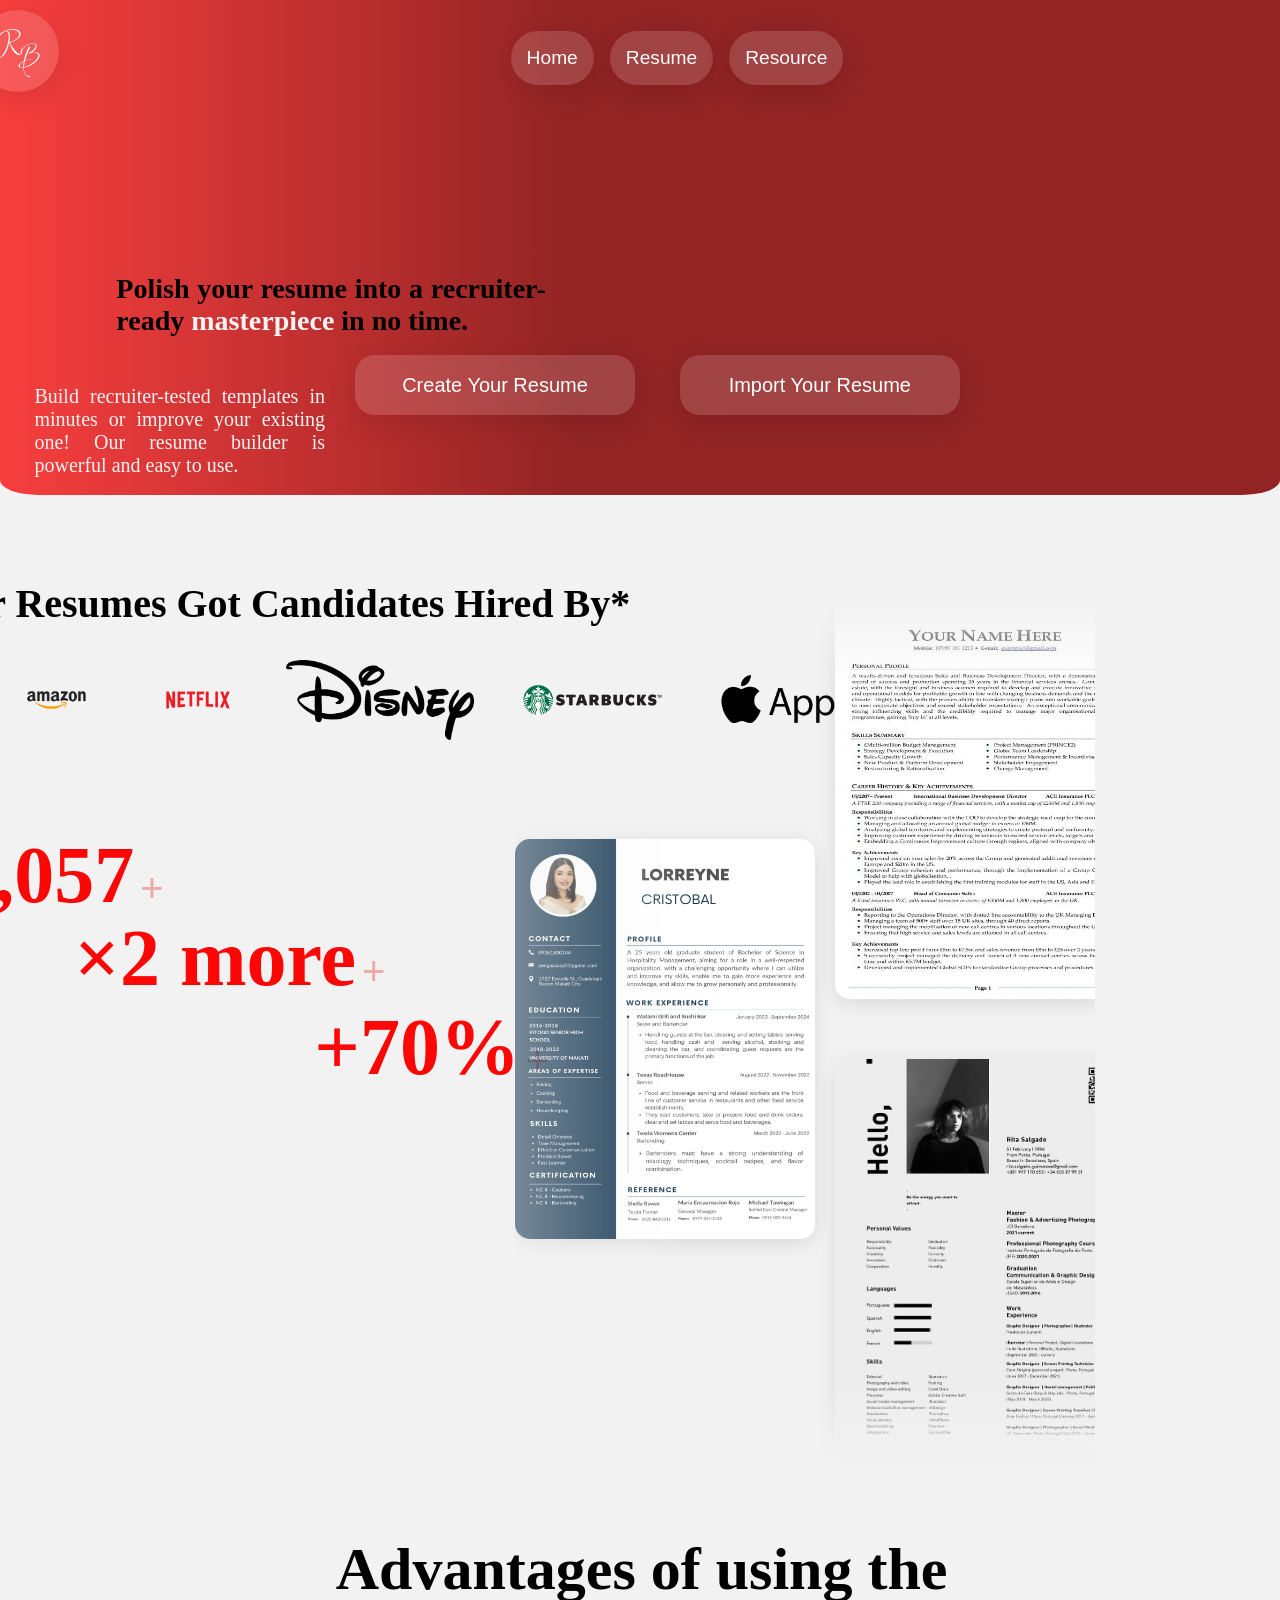
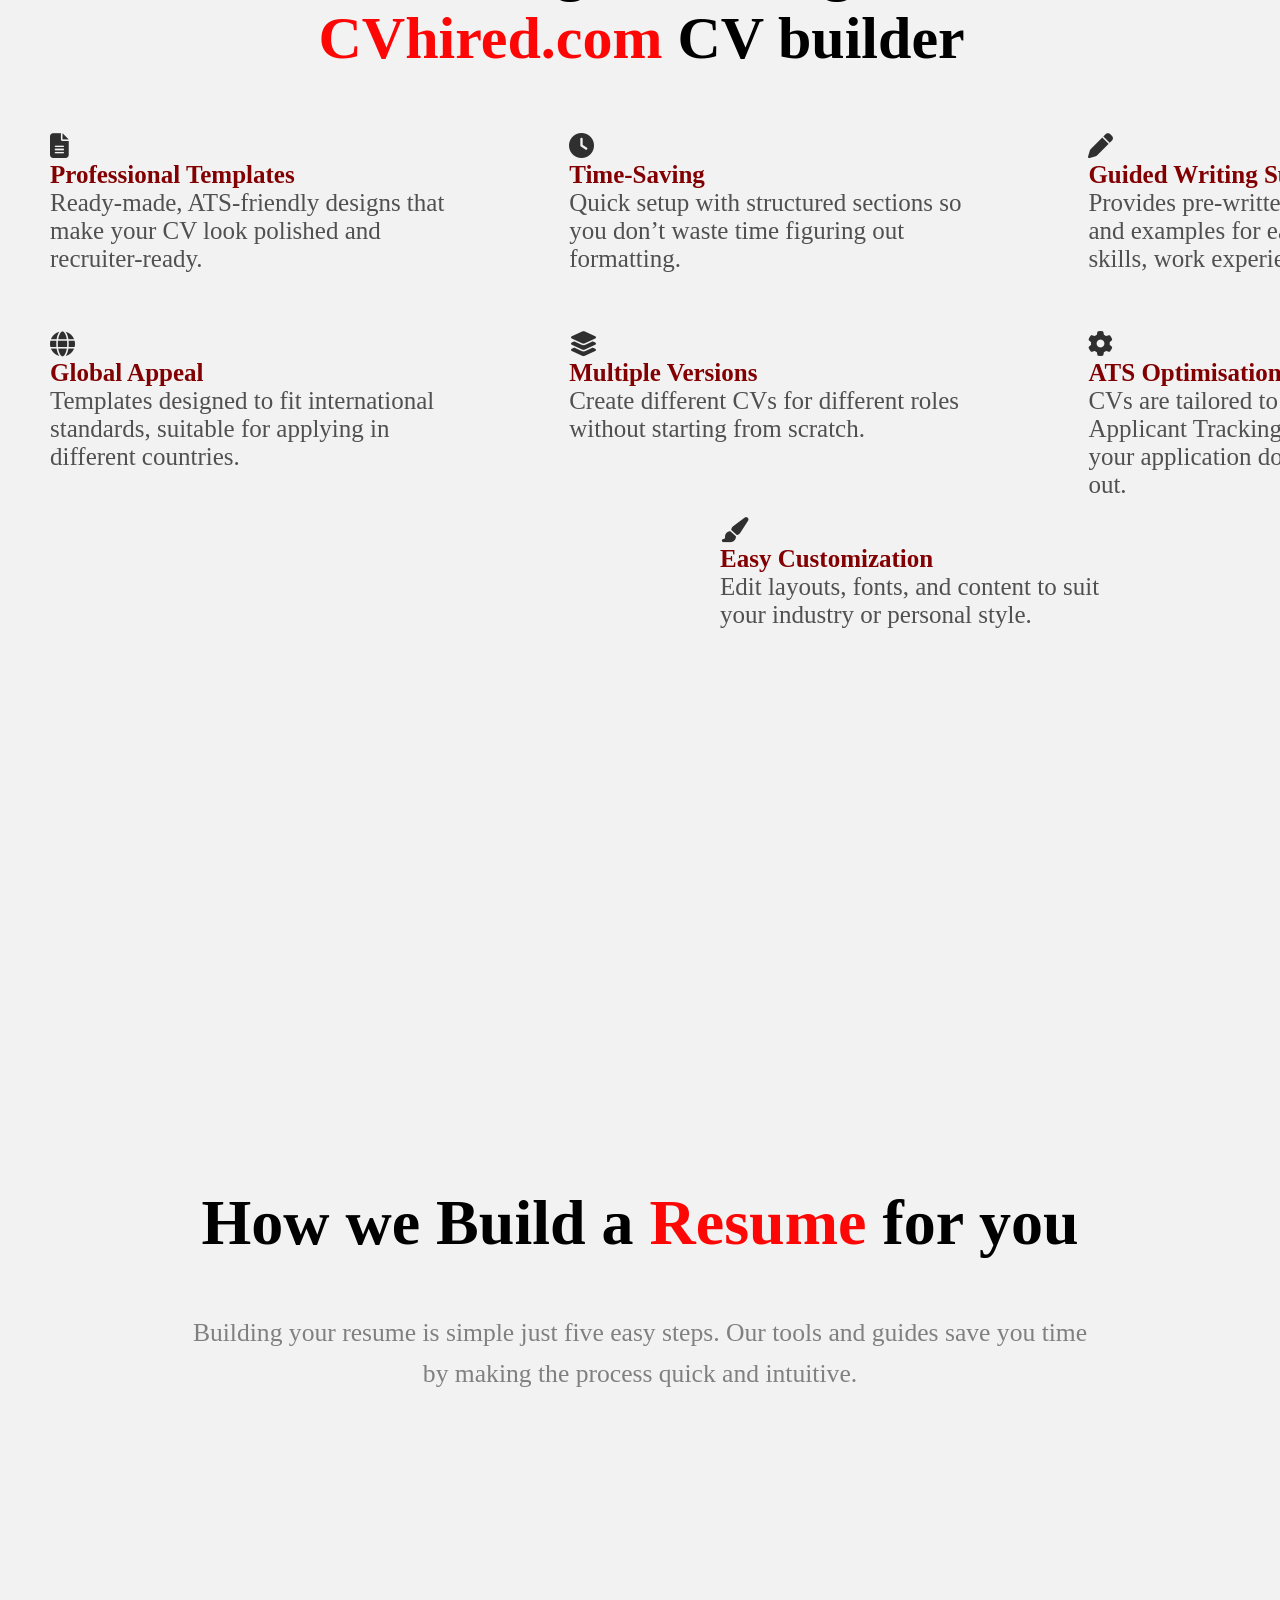
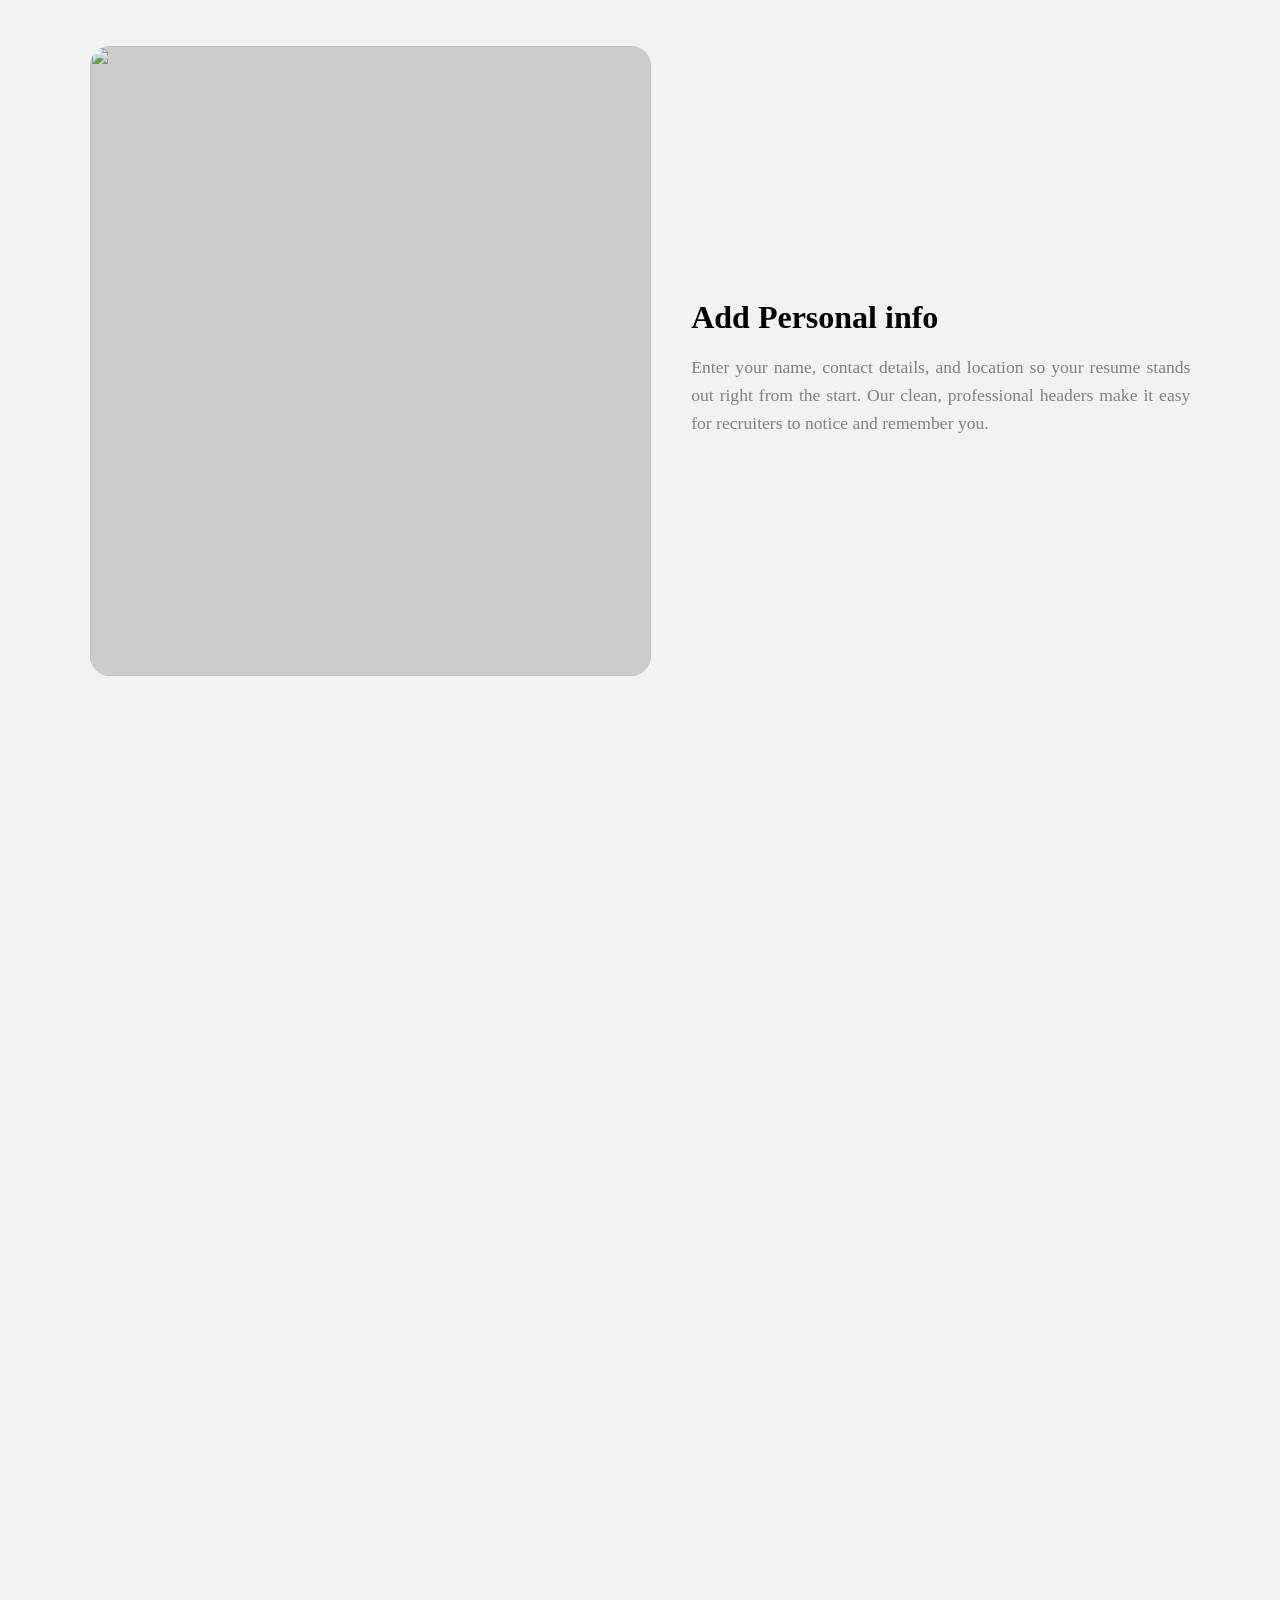
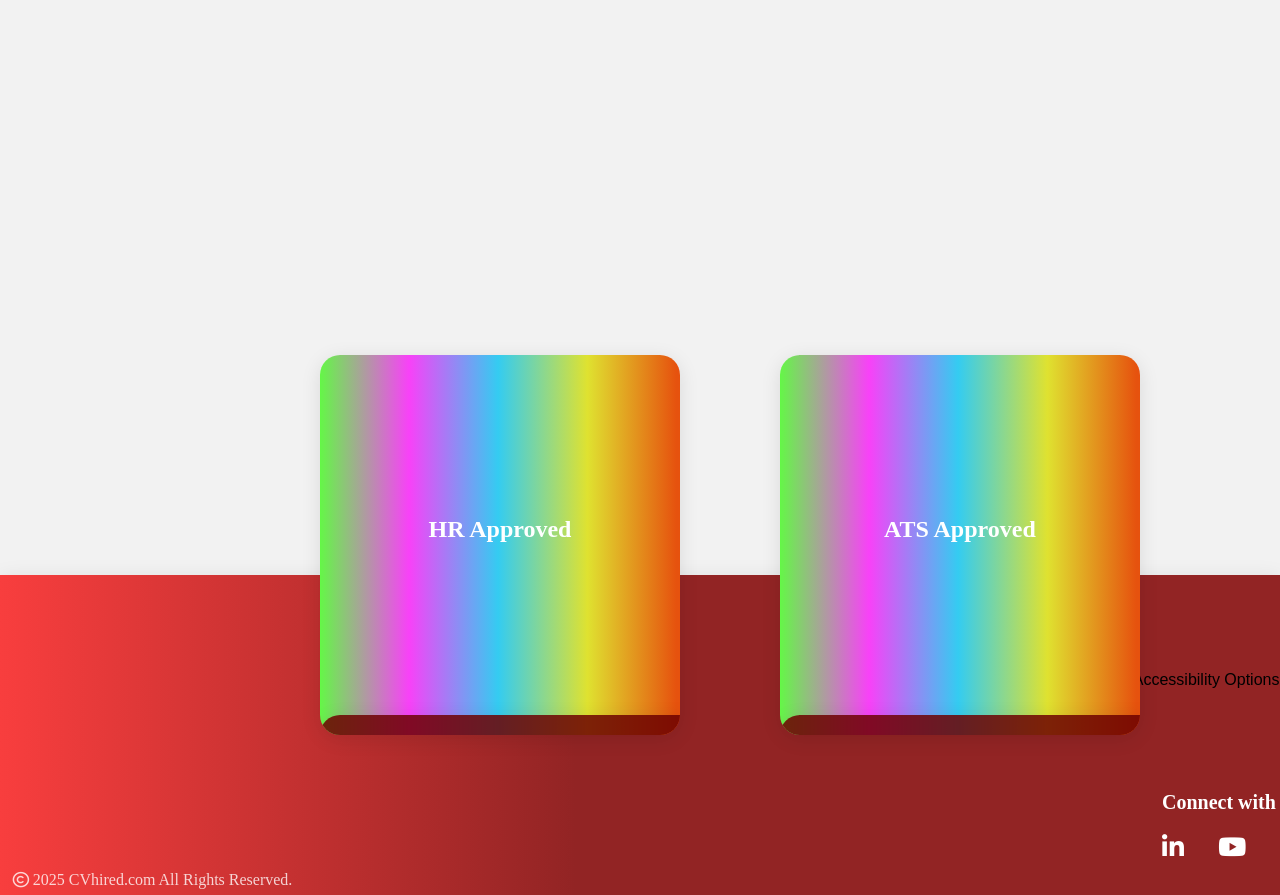
==== index.html @ 9ddb9cd7 "initial commit" ====
<!DOCTYPE html>
<html>
    <head>
        <!-- Character Encoding -->
        <meta charset="UTF-8">

        <!-- Viewport for Mobile Devices -->
        <meta name="viewport" content="width=device-width, initial-scale=1.0">

        <!-- Page Title -->
        <title>CVNest</title>

        <!-- Description for SEO -->
        <meta name="description" content="This is a short description of my awesome website.">

        <!-- Keywords for SEO (less important today but still used sometimes) -->
        <meta name="keywords" content="HTML, CSS, JavaScript, Web Development">

        <!-- Author -->
        <meta name="author" content="Your Name">

        <!-- Robots (control search engine indexing) -->
        <meta name="Resume" content="index, follow">

        <!-- Favicon -->
        <link rel="icon" href="/favicon.ico" type="image/x-icon">

        <!--Font Awesome-->
        <link href="https://cdnjs.cloudflare.com/ajax/libs/font-awesome/6.5.1/css/all.min.css" rel="stylesheet">

        <!-- Local CSS -->
        <link rel="stylesheet" href="Assets/CSS/style.css">

        <!-- AOS Animation Library -->
        <link href="https://unpkg.com/aos@2.3.1/dist/aos.css" rel="stylesheet">
        
        <!-- External CSS -->
        <link rel="preconnect" href="https://fonts.googleapis.com">
        <link rel="preconnect" href="https://fonts.gstatic.com" crossorigin>
        <link href="https://fonts.googleapis.com/css2?family=Inspiration&display=swap" rel="stylesheet">
    </head>
    <body> 
        <main>
            <!--Top Section-->
            <section class="TopSection">
                <!--Header Section-->
                <header  data-aos="fade-down"
                    data-aos-easing="linear"
                    data-aos-duration="500">
                    <!--Logo-->
                    <div class="logo-container">
                        <a href="index.html" class="logo glass">
                            <span>R</span>
                            <span class="Blow">B</span>
                        </a>
                    </div>

                    <!--Hamburger Mobile-->
                    <div class="hamburger">
                        <span></span>
                        <span></span>
                        <span></span>
                    </div>

                    <!--Navbar-->
                    <nav>
                        <ul>
                            <li class="glass"><a href="#">Home</a></li>
                            <li class="glass" id="dropdownMenuTwo">
                                <a href="#">Resume</a>
                            </li>
                            <li class="glass" id="resourceMenu">
                                <a href="#">Resource</a>
                            </li>
                        </ul>
                    </nav>
                </header>

                <!--Nav Bar Resource Dropdown One-->
                <section class="resource-dropdown">
                    <div class="Firstdropdown">
                        <!--Header Nav-->
                        <a href="#" class="Resourceheader">Blogs</a>

                        <!--Ul One-->
                        <ul>
                            <!--Grid One-->
                            <li>
                                <video src="">
                                    <source>
                                </video>

                                <a href="#">
                                    <i class="fa-solid fa-video"></i>
                                     Video
                                    <i class="fa-solid fa-arrow-right arrow"></i>
                                </a>

                                <!--Inner Desc-->
                                <p>
                                    Video guides that teach you how to write 
                                    stronger resumes and secure more job interviews.
                                </p>
                            </li>

                            <!--Grid Two-->
                            <li>
                                <div class="GuruImages">
                                    <!--Image One-->
                                    <div>
                                        <img src="./Assets/Homepage_Images/GuruImages/Andrew LaCivita.png" alt="Andrew LaCivita">
                                    </div>

                                    <!--Image Two-->
                                    <div>
                                        <img src="./Assets/Homepage_Images/GuruImages/Austin Belcak.png" alt="Austin Belcak">
                                    </div>

                                    <!--Image Three-->
                                    <div>   
                                        <img src="./Assets/Homepage_Images/GuruImages/JT O’Donnell.png" alt="JT O’Donnell">
                                    </div>

                                    <!--Image Four-->
                                    <div>
                                        <img src="./Assets/Homepage_Images/GuruImages/Madeline Mann.png" alt="Madeline Mann">
                                    </div>
                                </div>
                                <a href="#">
                                    <i class="fa-solid fa-link"></i>
                                     Links
                                    <i class="fa-solid fa-arrow-right arrow"></i>
                                </a>

                                <!--Inner Desc-->
                                <p>
                                    Expert Mentors to help you nail 
                                    resumes, interviews, and job applications.
                                </p>
                            </li>
                        </ul>
                    </div>

                    <!--Mid Ul-->
                    <div class="resourceLast">

                        <ol>
                            <!--List One-->
                            <li>
                                <a href="#">
                                    Interview Questions
                                    <i class="fa-solid fa-arrow-right arrow"></i>
                                </a>
                            </li>

                            <!--List Two-->
                            <li>
                                <a href="#">
                                    FAQs
                                    <i class="fa-solid fa-arrow-right arrow"></i>
                                </a>
                            </li>

                            <!--List Three-->
                            <li>
                                <a href="#">
                                    Job interviews
                                    <i class="fa-solid fa-arrow-right arrow"></i>
                                </a>
                            </li>

                            <!--List Four-->
                            <li>
                                <a href="#">
                                    Podcasts
                                    <i class="fa-solid fa-arrow-right arrow"></i>
                                </a>
                            </li>

                            <!--List Five-->
                            <li>
                                <a href="#">
                                    Customer Reviews
                                    <i class="fa-solid fa-arrow-right arrow"></i>
                                </a>
                            </li>
                        </ol>
                    </div>
                </section>

                <!--Nav Bar Resume Dropdown One-->
                <section class="dropdown">
                    <div class="Firstdropdown">
                        <!--Header Nav-->
                        <a href="#" class="NavHeader">Resume Examples</a>

                        <!--Ul One-->
                        <ul>
                            <!--Grid One-->
                            <li>
                                <a href="#">
                                    <i class="fa-solid fa-tv"></i> 
                                    Information 
                                        Technology
                                    <i class="fa-solid fa-arrow-right arrow"></i>
                                </a>

                                <!--Inner Desc-->
                                <p>
                                    Cut through the code. 
                                    Our IT resumes turn tech skills into career wins.
                                </p>
                            </li>

                            <!--Grid Two-->
                            <li>
                                <a href="#">
                                    <i class="fa-solid fa-calculator"></i>
                                    Accounting 
                                        & Finance
                                    <i class="fa-solid fa-arrow-right arrow"></i>
                                </a>

                                <!--Inner Desc-->
                                <p>
                                    Balance your future. 
                                    Our finance resumes add up to job success.
                                </p>
                            </li>

                            <!--Grid Three-->
                            <li>
                                <a href="#">
                                    <i class="fa-solid fa-dollar-sign"></i>
                                    Sales
                                    <i class="fa-solid fa-arrow-right arrows"></i>
                                </a>

                                <!--Inner Desc-->
                                <p>
                                    Close the deal. 
                                    Our sales resumes showcase results that sell you.
                                </p>
                            </li>
                            
                            <!--Grid Four-->
                            <li>
                                <a href="#">
                                    <i class="fa-solid fa-people-roof"></i>
                                    Human 
                                        Resource
                                    <i class="fa-solid fa-arrow-right arrow"></i>
                                </a>
                                
                                <!--Inner Desc-->
                                <p>
                                    Lead with people. 
                                    Our HR resumes highlight the skills that build workplaces.
                                </p>
                            </li>
                        </ul>
                    </div>

                    <!--Mid Ul-->
                    <div class="Middledropdown">
                        <h2>Most Popular</h2>
                        <ol class="NavMostPopular">
                            <li>
                                <a href="#">
                                    Production
                                    <i class="fa-solid fa-arrow-right arrow"></i>
                                </a>
                            </li>
                            <li>
                                <a href="#">
                                    Government
                                    <i class="fa-solid fa-arrow-right arrow"></i>
                                </a>
                            </li>
                            <li>
                                <a href="#">
                                    Retail
                                    <i class="fa-solid fa-arrow-right arrow"></i>
                                </a>
                            </li>
                            <li>
                                <a href="#">
                                    Internship
                                    <i class="fa-solid fa-arrow-right arrow"></i>
                                </a>
                            </li>
                            <li>
                                <a href="#">
                                    Education
                                    <i class="fa-solid fa-arrow-right arrow"></i>
                                </a>
                            </li>
                            <li>
                                <a href="#">
                                    All Examples
                                    <i class="fa-solid fa-arrow-right arrow"></i>
                                </a>
                            </li>
                        </ol>
                    </div>

                    <!--Last Ul-->
                    <div class="Lastdropdown">
                        <!--Header Nav-->
                        <a href="#" class="NavHeader">Cover Letter Examples</a>

                        <!--Ul One-->
                        <ul>
                            <!--Grid One-->
                            <li>
                                <a href="#">
                                    <i class="fa-solid fa-laptop-medical"></i>
                                    Creative
                                    <i class="fa-solid fa-arrow-right arrow"></i>
                                </a>

                                <!--Inner Desc-->
                                <p>
                                    Stand out with a design that adds 
                                    personality while staying polished. 
                                    Perfect for showcasing originality 
                                    without losing professionalism.
                                </p>
                            </li>

                            <!--Grid Two-->
                            <li>
                                <a href="#">
                                    <i class="fa-regular fa-building"></i>
                                    Modern
                                    <i class="fa-solid fa-arrow-right arrow"></i>
                                </a>

                                <!--Inner Desc-->
                                <p>
                                    Sleek, stylish, and up-to-date. 
                                    A fresh layout that reflects 
                                    today’s professional standards and trends
                                </p>
                            </li>

                            <!--Grid Three-->
                            <li>
                                <a href="#">
                                    <i class="fa-regular fa-user"></i>
                                    Professional
                                    <i class="fa-solid fa-arrow-right arrows"></i>
                                </a>

                                <!--Inner Desc-->
                                <p>
                                    Classic and refined. 
                                    A structured format that highlights 
                                    your experience and skills with confidence
                                </p>
                            </li>
                            
                            <!--Grid Four-->
                            <li>
                                <a href="#">
                                    <i class="fa-solid fa-list-ul"></i>
                                    Simple
                                    <i class="fa-solid fa-arrow-right arrow"></i>
                                </a>
                                
                                <!--Inner Desc-->
                                <p>
                                    Clean and straightforward. 
                                    A no-frills design that keeps 
                                    the focus on your achievements
                                </p>
                            </li>
                        </ul>
                    </div>
                </section>
            </section>

            <!--Middle Section-->
            <section class="homepageMiddlesection">
                <!--Top Intro-->
                <article class="Intro">
                    <!--Header-->
                    <h1 data-aos="zoom-in-right">
                        Polish your resume into a
                        recruiter-ready <span>masterpiece</span> in no time.
                    </h1>

                    <!--Summary-->
                    <p data-aos="zoom-in-up">
                        Build recruiter-tested templates in minutes 
                        or improve your existing one! 
                        Our resume builder is powerful and easy to use.
                    </p>

                    <!--Create/Import Buttons-->
                    <div class="IntroButtons" data-aos="zoom-in-down">
                        <div>
                            <button class="glass buttons">Create Your Resume</button>
                        </div>
                        <div>
                            <button class="glass buttons">Import Your Resume</button>
                        </div>
                    </div>
                </article>

                <!--Middle-->
                <article class="MiddleIntro">
                    <div class="MiddleLeft"
                        data-aos="zoom-in-down">
                        <!---->
                        <h2>Our resumes got candidates hired by*</h2>

                        <!--Sponsor Images-->
                        <div class="sponsor-marquee">
                            <div class="marquee-track">
                                <img src="./Assets/Homepage_Images/Lists/apple.png" alt="Apple">
                                <img src="./Assets/Homepage_Images/Lists/amazon.png" alt="Amazon">
                                <img src="./Assets/Homepage_Images/Lists/netflix.png" alt="Netflix">
                                <img src="./Assets/Homepage_Images/Lists/disney.png" alt="Disney">
                                <img src="./Assets/Homepage_Images/Lists/starbucks.png" alt="Starbucks">
                                <!-- repeat logos for seamless loop -->
                                <img src="./Assets/Homepage_Images/Lists/apple.png" alt="Apple">
                                <img src="./Assets/Homepage_Images/Lists/amazon.png" alt="Amazon">
                                <img src="./Assets/Homepage_Images/Lists/netflix.png" alt="Netflix">
                                <img src="./Assets/Homepage_Images/Lists/disney.png" alt="Disney">
                                <img src="./Assets/Homepage_Images/Lists/starbucks.png" alt="Starbucks">
                            </div>
                        </div>
                                                
                        <!--Hype-->
                        <article class="Hype">
                            <div class="Hypebox">
                                <h3>1,057<button class="toggledwn"> +</button></h3>
                                <div>
                                    <p class="drop">
                                        created today
                                    </p>
                                </div>
                            </div>

                            <div class="Hypebox"> 
                                 <h3>×2 more<button class="toggledwn"> +</button></h3>
                                 <div>
                                    <p class="drop">
                                        interview invitations
                                    </p>
                                 </div>
                                 
                            </div>

                            <div class="Hypebox">
                                <h3>+70%<button class="toggledwn">+</button></h3>
                                <div>
                                    <p class="drop">
                                        More resume views
                                    </p>
                                </div>
                                
                            </div>
                        </article>
                    </div>

                    <!--Images-->
                    <div class="MiddleRight">
                        <article data-aos="zoom-in-down">
                            <!--Image One-->
                            <div class="floatUpDown">
                                <img src="./Assets/Homepage_Images/SlideshowCVS/CVone.png" alt="">
                            </div>
                            <!--Image Two-->
                            <div class="floatUpDown">
                                <img src="./Assets/Homepage_Images/SlideshowCVS/CVtwo.png" alt="">
                            </div>
                            <!--Image Three-->
                            <div class="floatUpDown">
                                <img src="./Assets/Homepage_Images/SlideshowCVS/CVthree.png" alt="">
                            </div>
                        </article>
                    </div>
                </article>
            </section>

            <!--Bottom Section-->
            <section class="homepagebottom">
                <div class="autoDisplay bottomHeader-container">
                    <!--Header-->
                    <h2 class="bottomHeader">
                        Advantages of using the<span> CVhired.com </span>
                        CV builder
                    </h2>
                    <!--Summary List-->
                    <ul class="bottomLists">
                        <li>
                            <i class="fa-solid fa-file-lines"></i> <br>
                            Professional Templates <br>
                            <span>
                                Ready-made, ATS-friendly designs that make your 
                                CV look polished and recruiter-ready.
                            </span>
                        </li>

                        <li>
                            <i class="fa-solid fa-clock"></i> <br>
                            Time-Saving <br>
                            <span>
                                Quick setup with structured sections so 
                                you don’t waste time figuring out formatting.
                            </span>
                        </li>

                        <li>
                            <i class="fa-solid fa-pen"></i> <br>
                            Guided Writing Support <br>
                            <span>
                                Provides pre-written suggestions, tips, 
                                and examples for each section 
                                (e.g., skills, work experience).
                            </span>
                        </li>

                        <li>
                            <i class="fa-solid fa-globe"></i> <br>
                            Global Appeal <br>
                            <span>
                                Templates designed to fit international standards, 
                                suitable for applying in different countries.
                            </span>
                        </li>

                        <li>
                            <i class="fa-solid fa-layer-group"></i> <br>
                            Multiple Versions <br>
                            <span>
                                Create different CVs for different 
                                roles without starting from scratch.
                            </span>
                        </li>

                        <li>
                            <i class="fa-solid fa-gear"></i> <br>
                            ATS Optimisation <br>
                            <span>
                                CVs are tailored to pass through 
                                Applicant Tracking Systems, ensuring 
                                your application doesn’t get filtered out.
                            </span>
                        </li>

                        <li>
                            <i class="fa-solid fa-paintbrush"></i> <br>
                            Easy Customization <br>
                            <span>
                                Edit layouts, fonts, and content 
                                to suit your industry or personal style.
                            </span>
                        </li>
                    </ul>
                </div>

                <!--Template section-->
                <section class="templateCollection">
                    <div class="innerTemplate">
                        <!--Template 1-->
                        <div>
                            <img src="" alt="">

                            <div>
                                <a href="#"></a>
                            </div>
                            
                        </div>

                        <!--Template 2-->
                        <div>
                            <img src="" alt="">

                            <div>
                                <a href="#"></a>
                            </div>
                        </div>

                        <!--Template 3-->
                        <div>
                            <img src="" alt="">

                            <div>
                                <a href="#"></a>
                            </div>
                        </div>

                        <!--Template 4-->
                        <div>
                            <img src="" alt="">

                            <div>
                                <a href="#"></a>
                            </div>
                        </div>

                        <!--Template 5-->
                        <div>
                            <img src="" alt="">

                            <div>
                                <a href="#"></a>
                            </div>
                        </div>

                        <!--Template 6-->
                        <div>
                            <img src="" alt="">

                            <div>
                                <a href="#"></a>
                            </div>
                        </div>

                        <!--Template 7-->
                        <div>
                            <img src="" alt="">

                            <div>
                                <a href="#"></a>
                            </div>
                        </div>

                        <!--Template 8-->
                        <div>
                            <img src="" alt="">

                            <div>
                                <a href="#"></a>
                            </div>
                        </div>

                        <!--Template 9-->
                        <div>
                            <img src="" alt="">

                            <div>
                                <a href="#"></a>
                            </div>
                        </div>

                        <!--Template 10-->
                        <div>
                            <img src="" alt="">

                            <div>
                                <a href="#"></a>
                            </div>
                        </div>

                        <!--Template 11-->
                        <div>
                            <img src="" alt="">

                            <div>
                                <a href="#"></a>
                            </div>
                        </div>
                    </div>
                </section>
                
                <!--Fixed Scroll Info-->
                <article class="scrollContainer">
                    <div class="scrollHeaderBox">
                        <!--Header-->
                        <h2 class="scrollHeader">How we Build a<span> Resume </span>for you</h2>

                        <!--Summary-->
                        <p>
                            Building your resume is simple
                            just five easy steps. Our tools and 
                            guides save you time by making the process 
                            quick and intuitive.
                        </p>
                    </div>
                   

                    <div class="scrolls">
                        <!--Scroll One-->
                        <div class="cardScroll">
                            <div class="cardImg">
                                <img src="" alt="">
                            </div>

                            <div class="cardText">
                                <h3>Add Personal info</h3>

                                <p>
                                    Enter your name, contact details, and location 
                                    so your resume stands out right from the start. 
                                    Our clean, professional headers make it easy for 
                                    recruiters to notice and remember you.
                                </p>
                            </div>
                        </div>

                        <!--Scroll Two-->
                        <div class="cardScroll">
                            <div class="cardImg">
                                <img src="" alt="">
                            </div>

                            <div class="cardText">
                                <h3>Fill In the Sections</h3>

                                <p>
                                    Complete each part of your resume with your work experience, 
                                    education, and skills. Our structured layout makes it simple to 
                                    organize your achievements so employers can quickly see your strengths.
                                </p>
                            </div>
                        </div>

                        <!--Scroll Three-->
                        <div class="cardScroll">
                            <div class="cardImg">
                                <img src="" alt="">
                            </div>

                            <div class="cardText">
                                <h3>Customize the Layout</h3>

                                <p>
                                    Choose from a variety of professional templates and design options. 
                                    Adjust fonts, colors, and sections to match your personal style while 
                                    keeping your resume polished and recruiter-friendly.
                                </p>
                            </div>
                        </div>

                        <!--Scroll Four-->
                        <div class="cardScroll">
                            <div class="cardImg">
                                <img src="" alt="">
                            </div>

                            <div class="cardText">
                                <h3>Download in multiple file format</h3>

                                <p>
                                    Export your resume instantly as PDF, DOCX, or TXT. 
                                    Whether you’re applying online or printing a copy, 
                                    we make sure your resume is ready in the format 
                                    you need.
                                </p>
                            </div>
                        </div>
                    </div>
                </article>
            </section>

            <!--Accessibiltiy Sections-->
            <section id="accessibilitySection" class="hidden">
                <article>
                    <div class="accessibility-container">
                        <h3>Accessibility Options</h3>
                        

                        <div class="access-option">
                            <label for="fontSizeRange">Font Size</label>
                            <input type="range" id="fontSizeRange" min="14" max="24" value="16">
                        </div>

                        <div class="access-option">
                            <label>High Contrast Mode</label>
                            <button id="contrastToggle">Toggle Contrast</button>
                        </div>

                        <div class="access-option">
                            <label>Dyslexic-Friendly Font</label>
                            <button id="dyslexicFontToggle">Enable Font</button>
                        </div>

                        <div class="access-option">
                            <label>Highlight Links</label>
                            <button id="highlightLinksToggle">Highlight</button>
                        </div>

                        <div class="access-option">
                            <label>Reset Accessibility</label>
                            <button id="resetAccessibility">Reset All</button>
                        </div>
                    </div>
                </article>
            </section>

            <!--Footer Section-->
            <footer>
                <section class="footerContent">
                    <!--Copyright-->
                    <div class="copyright">
                        <p>
                            <i class="fa-regular fa-copyright"></i> 
                            2025 CVhired.com All Rights Reserved.
                        </p>
                    </div>

                    <!--Footer Boxes-->
                    <div class="divBoxes">
                        <div>
                            <h2>HR Approved</h2> 
                            <div class="info">
                                <p>
                                    Our resume is HR approved because it follows 
                                    industry standards for layout, 
                                    formatting, and content that align 
                                    with what hiring managers 
                                    and recruiters look for. It ensures 
                                    resumes are clear, 
                                    professional, and ATS-friendly, 
                                    highlighting key skills 
                                    and experience to 
                                    improve interview chances.
                                </p>
                            </div>
                        </div>

                        <div>
                            <h2>ATS Approved</h2>
                            <div class="info">
                                <p>
                                    How our resume are ATS approved is 
                                    because it uses clean 
                                    formatting, structured sections, 
                                    and keyword optimization 
                                    that make resumes easily readable 
                                    by Applicant Tracking Systems. 
                                    It avoids design elements that 
                                    can cause parsing errors, 
                                    ensuring your application gets 
                                    accurately scanned and ranked 
                                    by hiring software.
                                </p>
                            </div>
                        </div>
                    </div>

                    <!--Accessibility Function-->
                    <div class="Accessibility">
                        <button class="accessibilityBtn" onclick="AccessFunctions()">
                            <i class="fa-solid fa-universal-access"></i>
                            Accessibility Options
                        </button>
                    </div>

                    <!--Social Links-->
                    <div class="socialLinks">
                        <h2>Connect with us</h2>
                        <div>
                            <a href="#"><i class="fa-brands fa-linkedin-in"></i></a>
                            <a href="#"><i class="fa-brands fa-youtube"></i></a>
                            <a href="#"><i class="fa-brands fa-facebook-f"></i></a>
                            <a href="#"><i class="fa-brands fa-instagram"></i></a>
                        </div>
                    </div>
                </section>
            </footer>
        </main>
        <script src="Assets/JS/main.js"></script>
        <script src="https://unpkg.com/aos@next/dist/aos.js"></script>
        <script>
            AOS.init();
        </script>
    </body>
</html>
---- Assets/CSS/style.css ----
body {
    padding: 0;
    margin: 0;
    background-color: #f2f2f2;
}

.floatUpDown {
    animation: floatUpDown 6s ease-in-out infinite;
}

/* Keyframes for smooth up-down motion */
@keyframes floatUpDown {
    0% { transform: translateY(0); }
    50% { transform: translateY(-20px); } /* move up */
    100% { transform: translateY(0); }   /* back down */
}

/*blur Animation*/
.autoBlur {
    animation: autoBlurAnimationn linear both;
    animation-timeline: view();
}

@keyframes autoBlurAnimationn {
    0% {
        filter: blur(40px);
    }

    40%,60% {
        filter: blur(0px);
        transform: translateY(0px);
        opacity: 1;
    }

    100% {
        filter: blur(40px);
        transform: translateY(-200px);
        opacity: 0;
    }
}

/*AUTO DISLAY ANIMATION*/
.autoDisplay {
    animation: autoDisplay  both;
    animation-timeline: view(70% 5%);
}
@keyframes autoDisplay {
    from{
        opacity: 0;
        transform: translateY(-200px) scale(0.3);
    }
    to {
        opacity: 1;
        transform: translateY(0px) scale(1);
    }
}
 
/* ==========
    Start of Home Page
    ========== */

/* ========== 
    Top Section
    ========== */

.TopSection {
    width: 100%;
    height: 60vh;
    overflow: hidden;
    background: linear-gradient(to right, #F83E3E,  #922424 45%);
    border-bottom-left-radius: 3%;
    border-bottom-right-radius: 3%;
}
.TopSection header {
    width: 100%;
    display: flex;
    justify-content: center;
}

/* Logo */
.logo-container {
    position: relative;
    right: 35%;
}

.logo {
    position: relative;
    top: 10px;
    height: 50px;
    width: 50px;
    display: flex;
    justify-content: center;
    text-decoration: none;
    overflow: hidden;
    transition: 0.4s;
    border-radius: 60px;
}

/*Glass Funcion*/
.glass {
    background: rgba(255, 255, 255, 0.15); /* transparent white */
    backdrop-filter: blur(10px); /* blur behind */
    -webkit-backdrop-filter: blur(10px); /* Safari support */
    border: 1px solid rgba(255, 255, 255, 0);
    box-shadow: 0 8px 30px rgba(0, 0, 0, 0.1);
    padding: 15px;
    color: white;
}

.glass span {
    font-family: 'Inspiration';
    font-size: 1.8rem;
    font-weight: 100;
    position: relative;
    color: white;
    transition: color 0.3s ease-in;
}

.Blow{
    top: 15px;
    right: 2px;
}

/* The background fill */
.logo::before,
.buttons::before {
    content: "";
    position: absolute;
    top: 0;
    left: -100%;
    width: 100%;
    height: 100%;
    background: rgba(255, 255, 255, 0.25); /* light glass fill */
    backdrop-filter: blur(5px);
    border-radius: 12px;
    z-index: -1;
    transition: left 0.3s ease;
}

.logo:hover::before,
.buttons:hover::before {
    left: 0;
}

/* Optional: text turns dark when background fills */
.logo:hover  span{
    color: #000;
}

/* Hamburger Mobile */
.hamburger {
    width: 35px;
    height: 25px;
    display: flex;
    flex-direction: column;
    justify-content: space-between;
    display: none;
}

.hamburger span {
    display: block;
    height: 4px;
    background-color: #ffffff; /* Color of the lines */
    border-radius: 2px;
}

/* Navbar */
nav ul {
    list-style: none;
    display: flex;
    gap: 1.5rem;
}

nav ul li {
    display: inline-block;
    position: relative;
    left: -40px;
    top: 15px;
    overflow: hidden;
    cursor: pointer;
    border-radius: 30px;
}

nav ul li a {
    text-decoration: none;
    color: white;
    font-family: 'Poppins', sans-serif;
    font-weight: 500;
    font-size: 1.2rem;
    padding: 5px 0;
    transition: 0.2s;
}


/* The background fill */
nav ul li::before {
    content: "";
    position: absolute;
    top: 0;
    left: -108%;
    width: 103%;
    height: 100%;
    background: rgba(255, 255, 255, 0.25); /* light glass fill */
    backdrop-filter: blur(5px);
    border-radius: 12px;
    z-index: -1;
    transition: left 0.2s ease;
}

/* On hover, slide in the fill */
nav ul li:hover::before {
    left: 0;
}

/* Optional: text turns dark when background fills */
nav ul li:hover a {
    color: #000;
}


/* Resource Dropdown Styles */
.resource-dropdown {
    height: 300px;
    width: 85%;
    position: relative;
    top: 5%;
    left: 8%;
    border-radius: 50px;
    background-color: white;
    box-shadow: 0 18px 40px rgba(0,0,0,0.12);
    display: flex;
    z-index: 1000;
    transform: translateY(-10px) scaleY(0.98);
    opacity: 0;
    pointer-events: none;
    transform-origin: top center;
    transition: transform 220ms cubic-bezier(.22,.98,.35,1),
                opacity 180ms ease-in-out;
}

.resource-dropdown.open {
    transform: translateY(0) scaleY(1);
    opacity: 1;
    pointer-events: auto;
}

.resourceLast {
    display: grid;
    width: 500px;
}

.resourceLast ol {
    list-style: none;
    position: relative;
    top: 8%;
    left: 16%;
}

.resourceLast ol li {
    padding: 8px 0px 8px 0px;
    overflow: hidden;
    width: 300px;
}

.resourceLast ol li a {
    text-decoration: none;
    color: #000;
    font-size: 30px;
    transition: color 0.3s ease-in-out;
}

.GuruImages {
    display: grid;
    grid-template-columns: repeat(2, 0fr);
    gap: 10px;
    padding: 0 0 8px 0;
}

.GuruImages div {
    height: 68px;
    width: 80px;
    border-radius: 10px;
    overflow: hidden;
    box-shadow: 0 4px 20px rgba(0, 0, 0, 0.1);
}

.GuruImages div img {
    height: 100%;
    width: 100%;
    object-fit: cover;
}


/* We control open/close via the `.open` class added by JS */
/* smoother open state: move less distance, fade in, and enable pointer events only when open */
.dropdown {
    height: 300px;
    width: 85%;
    position: relative;
    top: -49.2%;
    left: 8%;
    border-radius: 50px;
    background-color: white;
    box-shadow: 0 18px 40px rgba(0,0,0,0.12);
    display: flex;
    z-index: 1000; /* above nav to avoid capturing pointer events */
    transform: translateY(-10px) scaleY(0.98);
    opacity: 0;
    pointer-events: none;
    transform-origin: top center;
    transition: transform 220ms cubic-bezier(.22,.98,.35,1),
                opacity 180ms ease-in-out;
}

.dropdown.open {
    transform: translateY(0) scaleY(1);
    opacity: 1;
    pointer-events: auto;
}

/*Resume Dropdow Nav*/
/* ...existing code... */

.dropdown .NavHeader,
.resource-dropdown .Resourceheader {
    font-family: 'Poppins', sans-serif;
    font-weight: 100;
    font-size: 2rem;
    color: #ffffff;
    position: relative;
    top: 6%;
    left: 7%;
    -webkit-text-stroke: 1px red;
    text-decoration: none;
    transition: color 0.3s ease;
}

.dropdown .NavHeader:after,
.resource-dropdown .Resourceheader:after {
    content: "";
    position: absolute;
    left: 50%;
    bottom: 0; /* adjust distance under text */
    transform: translateX(-50%);
    width: 0;
    height: 2px;
    background: red;
    transition: width 0.3s ease;
}

.dropdown .NavHeader:hover:after,
.resource-dropdown .Resourceheader:hover:after {
    width: 100%; /* underline width on hover */
}

.dropdown .NavHeader:hover,
.resource-dropdown .Resourceheader:hover {
    color: red; /* text color on hover */
}

.Firstdropdown ul,
.Lastdropdown ul {
    display: grid;
    grid-template-columns: repeat(2, 1fr);
    gap: 30px;
    width: 600px;
    position: relative;
    top: 5%;
    left: 5%;
    list-style: none;
}

.Firstdropdown ul li,
.Lastdropdown ul li {
    list-style: none;
    overflow: hidden;
}

.Firstdropdown ul li a,
.Lastdropdown ul li a {
    font-family: 'Poppins', sans-serif;
    font-weight: 100;
    font-size: 20px;
    color: black;
    text-decoration: none;
    align-items: center;
    justify-content: space-between;
    transition: color 0.3s ease-in-out;
    position: relative;
    overflow: hidden;
}

.Firstdropdown ul li a:hover,
.Lastdropdown ul li a:hover {
    color: #c22c2c;
}

.Firstdropdown ul li a .arrow,
.Lastdropdown ul li a .arrow {
  transform: translateX(1500%);   /* hidden to the right */
  transition: transform 0.2s ease-in-out;
  position: relative;
}

.Firstdropdown ul li a:hover .arrow,
.Lastdropdown ul li a:hover .arrow {
  transform: translateX(0);      /* slides in on hover */
  color: #c22c2c;
}

.Firstdropdown ul li a .arrows,
.Lastdropdown ul li a .arrows {
  transform: translateX(1300%);   /* hidden to the right */
  transition: transform 0.2s ease-in-out;
}

.Firstdropdown ul li a:hover .arrows,
.Lastdropdown ul li a:hover .arrows {
  transform: translateX(0);      /* slides in on hover */
  color: #c22c2c;
}

.Firstdropdown ul li p,
.Lastdropdown ul li p {
  font-family: 'Poppins', sans-serif;
  font-weight: 100;
  font-size: 13px;
  color: grey;
  margin: 5px 0 0 0;             /* spacing under link */
  line-height: 1.4;
  max-width: 300px;
}

/*Middle Dropdown*/

.Middledropdown {
    display: grid;
    width: 300px;
}

.Middledropdown h2 {
    font-size: 25px;
    position: relative;
    top: 40%;
    left: 25%;
    font-weight: 100;
    text-decoration: underline;
}

.Middledropdown ol {
    list-style: none;
    position: relative;
    left: 12%;
    bottom: 5%;
}

.Middledropdown ol li {
    padding: 4px 0px 4px 0px;
    overflow: hidden;
    width: 150px;
}

.Middledropdown ol li a {
    text-decoration: none;
    color: #000;
    font-size: 20px;
    transition: color 0.3s ease-in-out;
}

.Middledropdown ol li a:hover,
.resourceLast ol li a:hover {
    color: #c22c2c;
}

.Middledropdown ol li a .arrow,
.resourceLast ol li a .arrow {
    transform: translateX(900%);   /* hidden to the right */
    transition: transform 0.3s ease-in-out;
    position: relative;
}

.Middledropdown ol li a:hover .arrow,
.resourceLast ol li a:hover .arrow {
  transform: translateX(0);      /* slides in on hover */
  color: #c22c2c;
}

/*End Of Middle Part*/

.Lastdropdown {
    position: relative;
    right: 5%;
}

/*End Resume Nav Dropdown*/

/*Article Section */

.homepageMiddlesection {
    width: 100%;
    height: 110vh;
}

/*Intro Header*/
.Intro {
    text-align: center;
    position: relative;
    bottom: 400px;
    display: flex;
}

.Intro h1 {
    font-size: 45px;
    text-align: justify;
    position: relative;
    left: 21.2%;
    transform: translateX(-50%);
    top: 15px;
    width: 740px;
}

/*Span*/
.Intro h1 span {
    color: #f3f3f3;
    padding: 0;
}

/*Intro Paragraph*/
.Intro p {
    position: relative;
    top: 200px;
    right: 330px;
    width: 500px;
    font-size: 24px;
    text-align: justify;
    color: #f3f3f3;
}

/*Intro Create/Import Buttons*/

.IntroButtons {
    position: relative;
    top: 190px;
    right: 210px;
    gap: 8%;
    display: flex;
}

.IntroButtons button {
    border-radius: 20px;
    font-size: 20px;
    cursor: pointer;
    width: 280px;
    height: 60px;
    overflow: hidden;
}

/*End of Intro Create/Import Buttons*/

/*End of Top Section*/

/*Middle*/

.MiddleIntro {
    display: flex;
    justify-content: space-around;
    position: relative;
    bottom: 190px;
    overflow: hidden;
}


.MiddleLeft h2 {
    text-transform: capitalize;
    font-size: 40px;
    position: relative;
    left: 90px;
    width: 40%;
}

/*Animated Hired Box*/

.sponsor-marquee {
  position: relative;
  right: 50px;
  overflow: hidden;
  width: 55%;
  height: 140px; /* adjust based on logo size */
}

.marquee-track {
  display: flex;
  gap: 3rem; /* space between logos */
  animation: scroll-left 25s linear infinite;
}

.marquee-track img {
  height: 80px; /* control logo size */
  object-fit: contain;
}

/* Animation: move logos from left to right */
@keyframes scroll-left {
  0% {
    transform: translateX(0);
  }
  100% {
    transform: translateX(-50%);
  }
}

/* Fade effect on edges */
.sponsor-marquee::before,
.sponsor-marquee::after {
  content: "";
  position: absolute;
  top: 0;
  width: 80px; /* fade width */
  height: 100%;
  z-index: 2;
}

.sponsor-marquee::before {
  left: 0;
  background: linear-gradient(to right, rgba(255, 255, 255, 0.048) 0%, transparent 100%);
}

.sponsor-marquee::after {
  right: 0;
  background: linear-gradient(to left, rgba(255, 255, 255, 0.048) 0%, transparent 100%);
}

/*End of Animated Hired Box*/

/*Hype Section*/
.Hype {
    position: relative;
    left: 5%;
}

.Hype h3 {
    font-size: 80px;
    color: #FD0606;
    width: 30%;
}
.Hype p {
    font-size: 40px;
    color: grey;
    width: 30%;
    text-transform: capitalize;
}

.Hype .Hypebox:first-child h3 {
    position: relative;
    left: 20px;
    bottom: 50px;
}

.Hype .Hypebox:nth-child(1) p {
    position: relative;
    left: 80px;
    bottom: 130px;
}

.Hype .Hypebox:nth-child(2) h3 {
    position: relative;
    left: 140px;
    bottom: 218px;
}

.Hype .Hypebox:nth-child(2) p {
    position: relative;
    left: 250px;
    bottom: 300px;
}

.Hype .Hypebox:nth-child(3) h3 {
    position: relative;
    left: 380px;
    bottom: 380px;
}

.Hype .Hypebox:nth-child(3) p {
    position: relative;
    left: 490px;
    bottom: 480px;
}

.Hype .Hypebox h3 button {
    background: none;
    border: none;
    font-size: 40px;
    color: rgb(238, 169, 169);
}


.Hype .Hypebox h3 button.rotate {
  transform: rotate(45deg); /* turns + into × */
}

.drop {
  max-height: 0;
  overflow: hidden;
  opacity: 0;
  transition: all 0.4s ease;
  color: #444;
  font-size: 0.9rem;
  padding-left: 5px;
}

.drop.show {
  max-height: 200px;
  opacity: 1;
}

.Hype .Hypebox h3 button:hover {
    color: #FD0606;
    font-size: 45px;
    transition: 0.3s;
    cursor: pointer;
}


/*End of Hype Section*/

.MiddleRight {
    position: absolute;
    top: 5%;
    left: 82%;
    
}

.MiddleRight article {
    position: relative;
    right: 480px;
    width: 650px;
    height: 870px;

    /* combine vertical and left fades */
    -webkit-mask-image:
        linear-gradient(to bottom, transparent, black 10%, black 90%, transparent),
        linear-gradient(to right, transparent, rgba(17, 17, 17, 0.568) 0%, black 30%);
    -webkit-mask-composite: intersect;
    mask-composite: intersect;

    -webkit-mask-repeat: no-repeat;
    -webkit-mask-size: 100% 100%;
    mask-repeat: no-repeat;
    mask-size: 100% 100%;
}

.MiddleRight div {
    border-radius: 15PX;
    height: 400px;
    width: 300px;
    overflow: hidden;
    box-shadow: 0 4px 20px rgba(0, 0, 0, 0.1);
}

.MiddleRight div img {
    height: 100%;
    width: 100%;
    object-fit: fill;
}

.MiddleRight div:first-child {
    position: relative;
    left: 320px;
}

.MiddleRight div:nth-child(2) {
    position: relative;
    bottom: 160px;
    right: 0px;
}

.MiddleRight div:nth-child(3) {
    position: relative;
    bottom: 340px;
    left: 320px;
}

.homepagebottom {
    width: 100%;
    position: relative;
}

.homepagebottom .bottomHeader-container {
    height: 100vh;
    width: 100%;
}

.homepagebottom .bottomHeader {
    font-size: 70px;
    text-align: center;
    position: relative;
    left: 30%;
    width: 800px;
}

.bottomHeader span {
    color: #FD0606;
}

.bottomLists {
    display: grid;
    grid-template-columns: repeat(3, 1fr);
    position: relative;
    list-style: none;
    gap: 8%;
}

.bottomLists li {
    padding: 10px;
    font-size: 25px;
    color: #820002;
    font-weight: bolder;
    width: 400px;
    pointer-events: none;
}

.bottomLists li i {
    font-size: 25px;
    color: rgba(0, 0, 0, 0.808);
    margin-right: 10px;
}

.bottomLists li:last-child {
    position: relative;
    left: 670px;
    bottom: 40px;
}

.bottomLists li span {
    color: rgba(0, 0, 0, 0.671);
    font-weight: lighter;
}

/* ===== SCROLL SECTION ===== */

.scrollContainer {
    position: relative;
    background: #f2f2f2;
    padding-top: 100px;
}

.scrollHeaderBox {
    text-align: center;
    max-width: 900px;
    margin: 0 auto 100px auto;
}

.scrollHeaderBox h2 {
    font-size: 4rem;
}

.scrollHeaderBox h2 span {
    color: #FD0606;
}

.scrollHeaderBox p {
    font-size: 1.6rem;
    color: grey;
    line-height: 1.6;
}

/* SCROLL ANIMATION CORE */
.scrolls {
    position: relative;
    width: 100%;
    height: 400vh; /* 4 cards = 400% viewport height */
}

.cardScroll {
    position: sticky;
    top: 0;
    height: 100vh;
    display: flex;
    align-items: center;
    justify-content: center;
    gap: 40px;
    padding: 1rem;
    opacity: 0;
    transform: scale(0.97);
    transition: opacity 1s ease, transform 1s ease;
    pointer-events: none;
}

.cardScroll.visible {
    opacity: 1;
    transform: scale(1);
    z-index: 2;
    pointer-events: auto;
}

.cardScroll.fade-out {
    opacity: 0;
    transform: scale(0.96);
    z-index: 0;
    pointer-events: none;
    transition: opacity 0.8s ease, transform 0.8s ease;
}

.cardImg {
    width: 45%;
    height: 70%;
    border-radius: 20px;
    overflow: hidden;
    background: #ccc;
}

.cardImg img {
    width: 100%;
    height: 100%;
    object-fit: cover;
}

.cardText {
    width: 40%;
}

.cardText h3 {
    font-size: 2rem;
    margin-bottom: 1rem;
}

.cardText p {
    font-size: 1.1rem;
    line-height: 1.6;
    color: grey;
    text-align: justify;
}

/* ==========
    Start of Footer
    ========== */

footer {
    width: 100%;
    height: 600px;
    background-color: #f2f2f2;
    position: relative; /* not fixed or absolute */
    bottom: 0;
    left: 0;
    overflow: hidden;
}

.footerContent {
    background: linear-gradient(to right, #F83E3E,  #922424 45%);
    width: 100%;
    height: 320px;
    position: relative;
    bottom: -280px;
    left: 0;
    display: flex;
    box-shadow: 0 4px 20px rgba(0, 0, 0, 0.1);
}

/* ==== About Footer ==== */
.copyright {
    position: absolute;
    top: 280px;
    left: 1%;
    color: #ffffffc9;
    font-size: 16px;
}

/* ===== Boxes Footer ===== */
.divBoxes { 
    display: flex; 
    gap: 12%; 
    position: relative; 
    left: 30%; 
    top: -220px; 
    z-index: 2; 
    width: 60%; 
}

.divBoxes div {
    background: linear-gradient(
        to right, #64f747,  
        #f841f8, 
        #34ccf1,
        #dfe230,
        #e6520e 99%);
    position: relative; /* Important for .info positioning */
    height: 380px;
    width: 360px;
    border-radius: 20px;
    cursor: pointer;
    overflow: hidden; /* Hide sliding content */
    box-shadow: 0 4px 20px rgba(0, 0, 0, 0.1);
    color: white;
    text-align: center;
    transition: transform 0.3s ease;
}

/* Info panel (hidden initially) */
.divBoxes .info {
    position: absolute;
    bottom: -100%; /* start hidden below the box */
    left: 0;
    width: 100%;
    height: 100%;
    background: rgba(109, 1, 1, 0.85);
    border-radius: 20px;
    color: #fff;
    display: flex;
    align-items: center;
    justify-content: center;
    padding: 10px;
    text-align: justify;
    transition: bottom 0.5s ease;
}

.info p {
    position: relative;
    right: 10px;
    width: 290px;
    font-size: 20px;
}

/* Reveal on hover */
.divBoxes div:hover .info {
    bottom: 0;
}

.divBoxes h2 {
    position: relative;
    top: 40%;
    transform: translateY(-40%);
    font-size: 24px;
    color: #fff;
    z-index: 1;
    transition: opacity 0.4s ease;
}

/* Fade out the title when info slides up */
.divBoxes div:hover  h2 {
    opacity: 0;
}

/*=== Accessibility Button Footer ===*/
.Accessibility {
    position: absolute;
    bottom: 190px;
    left: 85.4%;
}

.accessibilityBtn {
    border-radius: 10px;
    font-size: 16px;
    cursor: pointer;
    width: 200px;
    height: 50px;
    overflow: hidden;
    display: flex;
    align-items: center;
    justify-content: center;
    gap: 10px;
    border: none;
    background-color: transparent;
    transition: background-color 0.3s ease-in-out;
}

.accessibilityBtn:hover {
    background-color: rgba(255, 255, 255, 0.829); /* light glass fill */
    backdrop-filter: blur(5px);
    border-radius: 12px;
    
}

/*=== Accessibility Section ===*/
#accessibilitySection {
    position: fixed;
    bottom: 250px;
    right: 70px;
    width: 550px;
    height: 550px;
    background: #222;
    color: white;
    border-radius: 15px;
    padding: 20px;
    box-shadow: 0 0 15px rgba(0,0,0,0.4);
    z-index: 998;
    transition: opacity 0.3s ease, transform 0.3s ease;
}

.hidden {
    opacity: 0;
    transform: translateY(20px);
    pointer-events: none;
}

.AccessHeader {
    display: flex;
    justify-content: space-evenly;
}

.AccessHeader h3 {
    margin-bottom: 15px;
    font-size: 25px;
    text-align: center;
    position: relative;
    right: 15px;
}


.access-option {
    margin-bottom: 15px;
}

.access-option label {
    display: block;
    margin-bottom: 5px;
    font-weight: bold;
}

.access-option button {
    width: 100%;
    padding: 6px;
    border: none;
    border-radius: 6px;
    background: #555;
    color: white;
    cursor: pointer;
    transition: background 0.3s;
}

.access-option button:hover {
    background: #777;
}

/* Accessibility Modes */
.high-contrast {
    background-color: black !important;
    color: yellow !important;
}

.dyslexic-font * {
    font-family: "OpenDyslexic", Arial, sans-serif !important;
}

.highlight-links a {
    background: yellow;
    color: black !important;
    font-weight: bold;
}

/*===== Social Links Footer =====*/
.socialLinks {
    position: relative;
    bottom: -190px;
    left: 25%;
    display: grid;
    height: 50px;
    color: #ffffff;
}

.socialLinks h2 {
    font-size: 20px;
    margin-bottom: 10px;
    padding: 10px;
}

.socialLinks a {
    text-decoration: none;
    color: white;
    font-size: 25px;
    margin-right: 10px;
    transition: 0.3s ease-in-out;
    border: 1px solid none;
    padding: 10px;
    border-radius: 50px;
}

/*== Hover Effects for Social Links ==*/
.socialLinks a:first-child:hover {
    background: white;
    color: #0A66C2; /* LinkedIn blue */
}

.socialLinks a:nth-child(2):hover {
    background: white;
    color: #CD201F; /* Youtube black */
}

.socialLinks a:nth-child(3):hover {
    background: white;
    color: #1DA1F2; /* Facebook blue */
}

.socialLinks a:nth-child(4):hover {
    background: white;
    color: #E4405F; /* Instagram pink */
}

/* ==========
    End of Footer 
    ========== */

/* ==========
    End of Home Page
    ========== */

/* ==========
    Start of Media Queries
    ========== */

/* Small laptops (1024px and below) */
@media (max-width: 1566px) {
    /* Slightly reduce hero height and tighten spacing for small laptops */
    .TopSection {
        height: 55vh;
    }

    .logo-container {
        position: relative;
        right: 34%;
    }

    nav ul {
        gap: 1rem;
    }

    nav ul li {
        left: -24px;
    }

    .homepageMiddlesection {
        position: relative;
        top: 70px;
        right: 155px;
    }

    .Intro h1 {
        font-size: 28px;
        width: 680px;
        position: relative;
        top: 80px;
    }

    .Intro p {
        font-size: 20px;
        width: 460px;
        right: 240px;
    }

    .MiddleIntro {
        bottom: 150px;
    }

    .sponsor-marquee {
        width: 60%;
    }

    .MiddleRight article {
        width: 580px;
        right: 380px;
    }

    .homepagebottom .bottomHeader {
        font-size: 60px;
        left: 22%;
        width: 720px;
    }

    .divBoxes {
        left: 25%;
        width: 65%;
    }
}

/* Tablets (768px to 1024px) */
@media (max-width: 768px) {
    /* Tablet layout: stack and center content, enable hamburger */
    .hamburger {
        display: flex;
    }

    nav ul {
        display: none;
    }

    .logo-container {
        right: 10%;
    }

    .TopSection {
        height: 48vh;
        padding: 8px 12px;
    }

    .Intro {
        flex-direction: column;
        bottom: 200px;
        align-items: center;
        text-align: center;
    }

    .Intro h1 {
        position: static;
        transform: none;
        left: 0;
        width: 92%;
        font-size: 34px;
        margin: 0 auto;
    }

    .Intro p {
        position: static;
        top: 0;
        right: 0;
        width: 92%;
        font-size: 18px;
        margin-top: 1rem;
    }

    .IntroButtons {
        position: static;
        top: 0;
        right: 0;
        gap: 1rem;
        margin-top: 1rem;
        justify-content: center;
    }

    .IntroButtons button {
        width: 220px;
        height: 52px;
        font-size: 18px;
    }

    .MiddleIntro {
        flex-direction: column;
        bottom: 120px;
    }

    .MiddleLeft h2 {
        left: 20px;
        width: 80%;
        font-size: 32px;
    }

    .sponsor-marquee {
        width: 100%;
        height: 120px;
        right: 0;
    }

    .MiddleRight {
        position: relative;
        left: 0;
        top: 0;
    }

    .MiddleRight article {
        right: 0;
        width: 90%;
        height: auto;
        margin: 1rem auto;
    }

    .divBoxes {
        flex-direction: column;
        left: 10%;
        width: 80%;
        top: -150px;
        gap: 1rem;
    }

    .divBoxes div {
        width: 100%;
        height: 300px;
    }

    #accessibilitySection {
        right: 20px;
        bottom: 150px;
        width: 420px;
        height: 420px;
    }

    footer {
        height: auto;
    }
}

/* Phones (up to 480px) */
@media (max-width: 480px) {
    /* Mobile adjustments: single-column stacking, larger touch targets */
    .TopSection {
        height: 42vh;
        border-bottom-left-radius: 0;
        border-bottom-right-radius: 0;
        padding: 8px;
    }

    .logo {
        height: 42px;
        width: 42px;
    }

    .logo-container {
        right: 0;
        left: 12px;
    }

    .hamburger {
        display: flex;
    }

    nav ul {
        display: none;
    }

    .Intro {
        bottom: 120px;
        padding: 1rem;
        display: flex;
        flex-direction: column;
        align-items: center;
    }

    .Intro h1 {
        font-size: 28px;
        width: 100%;
        left: 0;
        transform: none;
        text-align: center;
    }

    .Intro p {
        font-size: 16px;
        width: 100%;
        position: static;
        margin-top: 0.5rem;
        right: 0;
    }

    .IntroButtons {
        flex-direction: column;
        gap: 0.75rem;
        width: 100%;
        justify-content: center;
        align-items: center;
    }

    .IntroButtons button {
        width: 90%;
        max-width: 360px;
    }

    .MiddleIntro {
        flex-direction: column;
        bottom: 0;
        padding: 1rem;
    }

    .sponsor-marquee {
        display: none;
    }

    .Hype h3 { font-size: 36px; }
    .Hype p { font-size: 20px; }

    .MiddleRight article {
        width: 100%;
        right: 0;
        margin: 0 auto;
        height: auto;
    }

    .bottomLists {
        grid-template-columns: 1fr;
        gap: 1rem;
        left: 0;
    }

    .bottomLists li {
        width: 100%;
        position: static;
        left: 0;
    }

    .divBoxes {
        left: 5%;
        top: -120px;
        width: 90%;
        flex-direction: column;
    }

    .divBoxes div {
        width: 100%;
        height: 220px;
    }

    #accessibilitySection {
        width: 320px;
        height: 360px;
        right: 10px;
        bottom: 120px;
    }

    .socialLinks {
        left: 10px;
        bottom: -140px;
    }

    .scrollHeaderBox h2 { font-size: 2rem; }
    .cardText h3 { font-size: 1.5rem; }
    .cardText p { font-size: 1rem; }
}
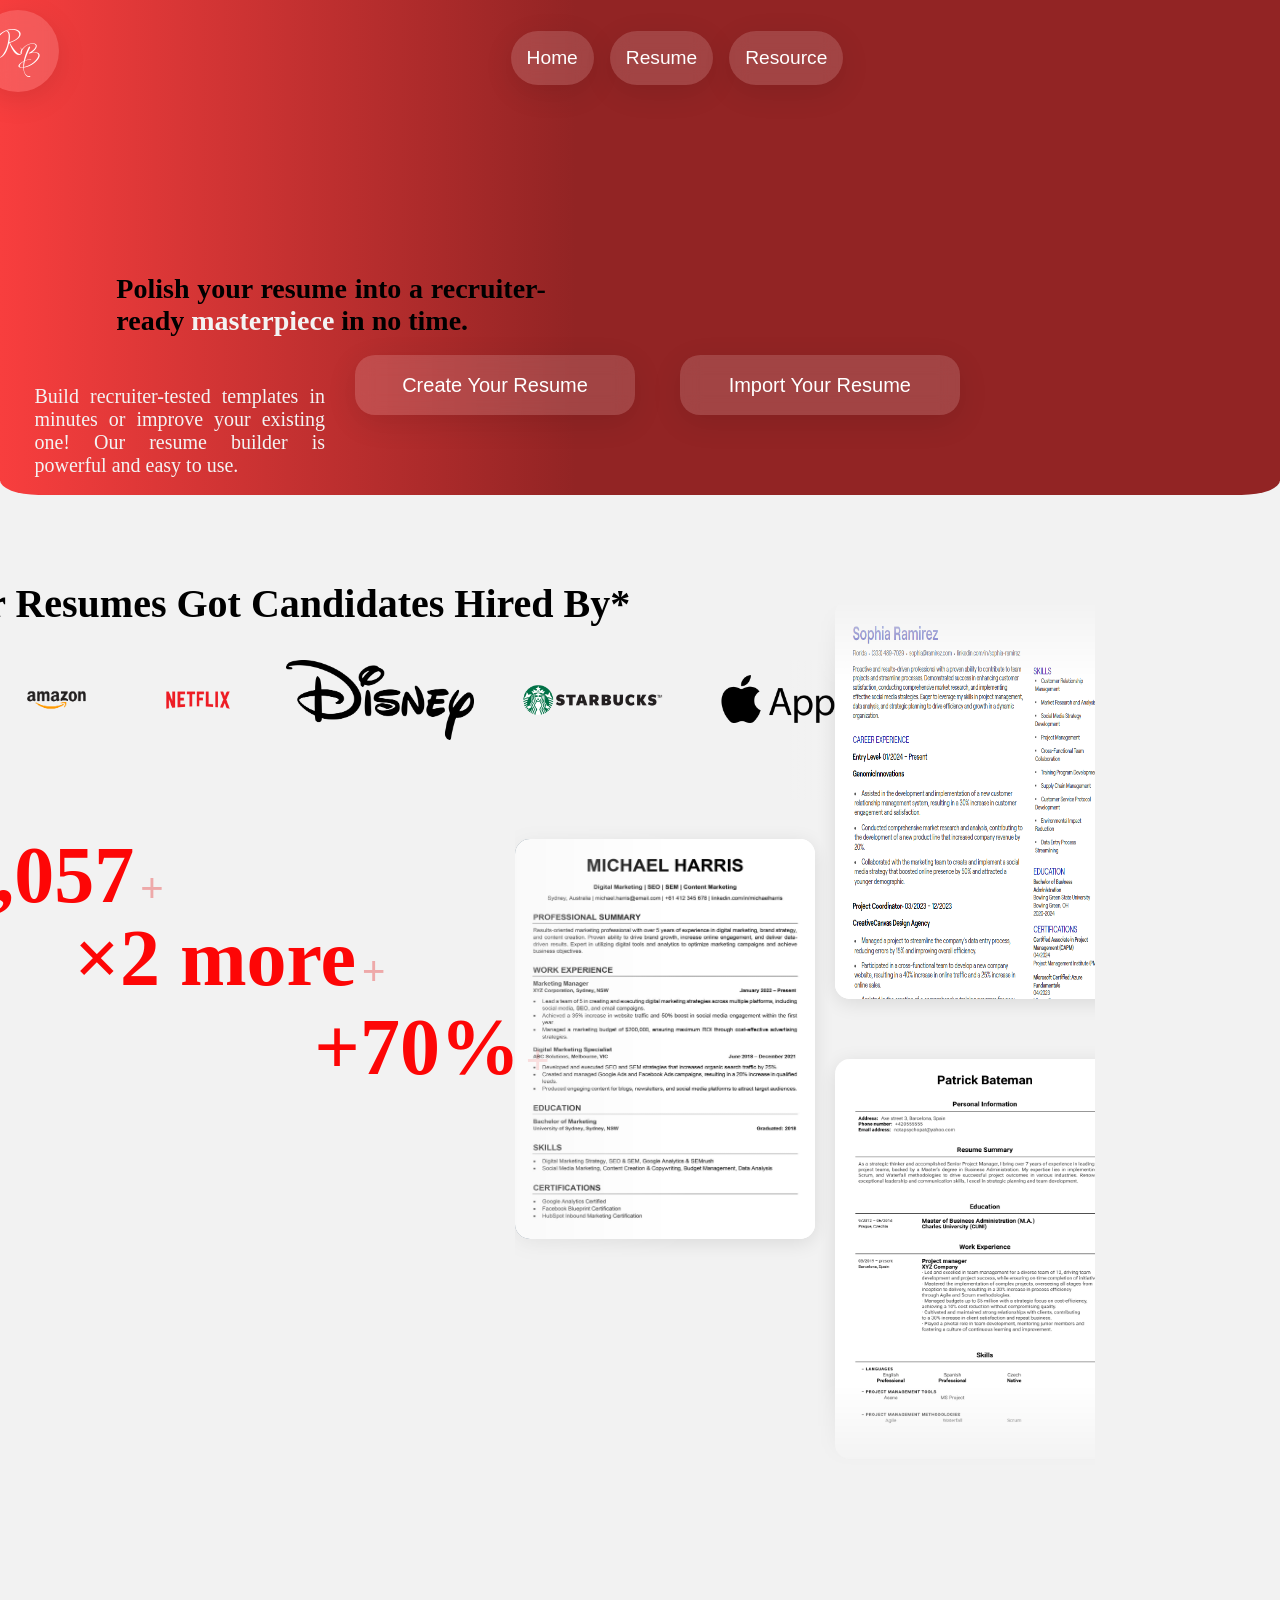
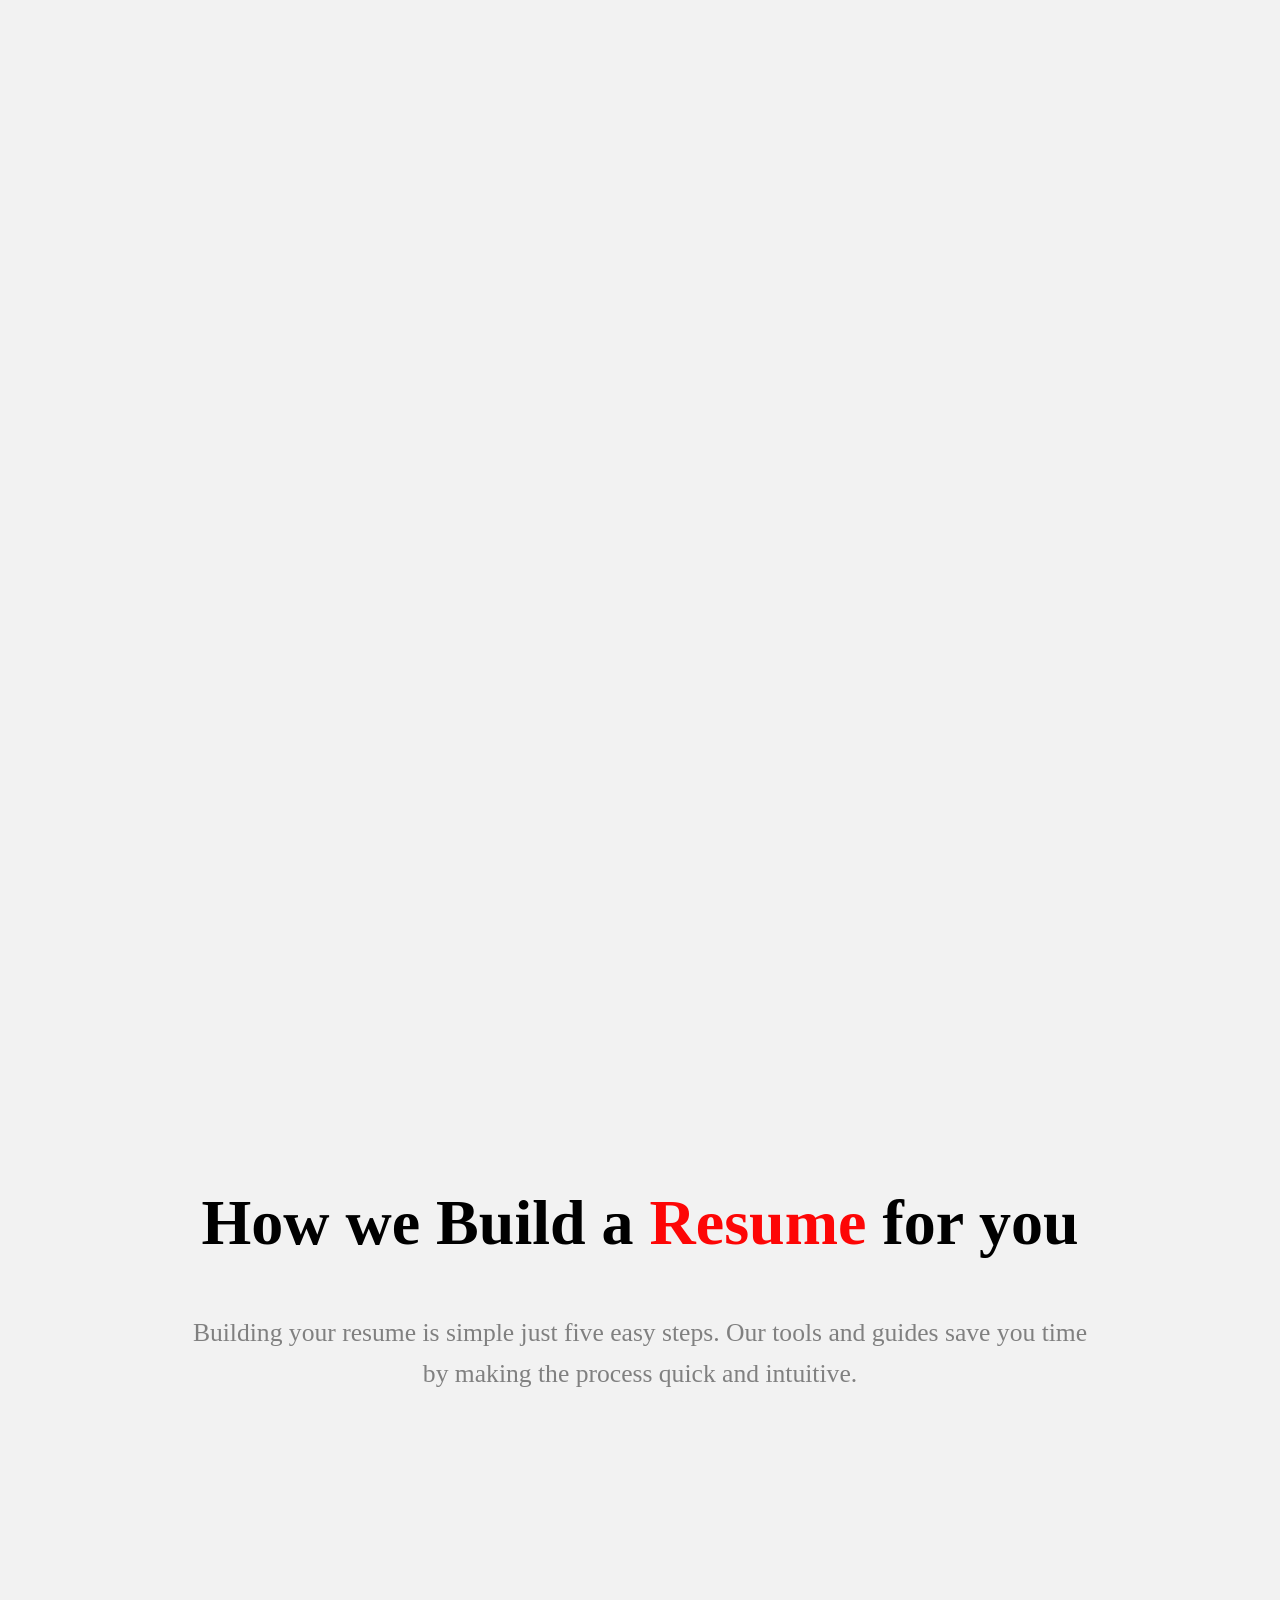
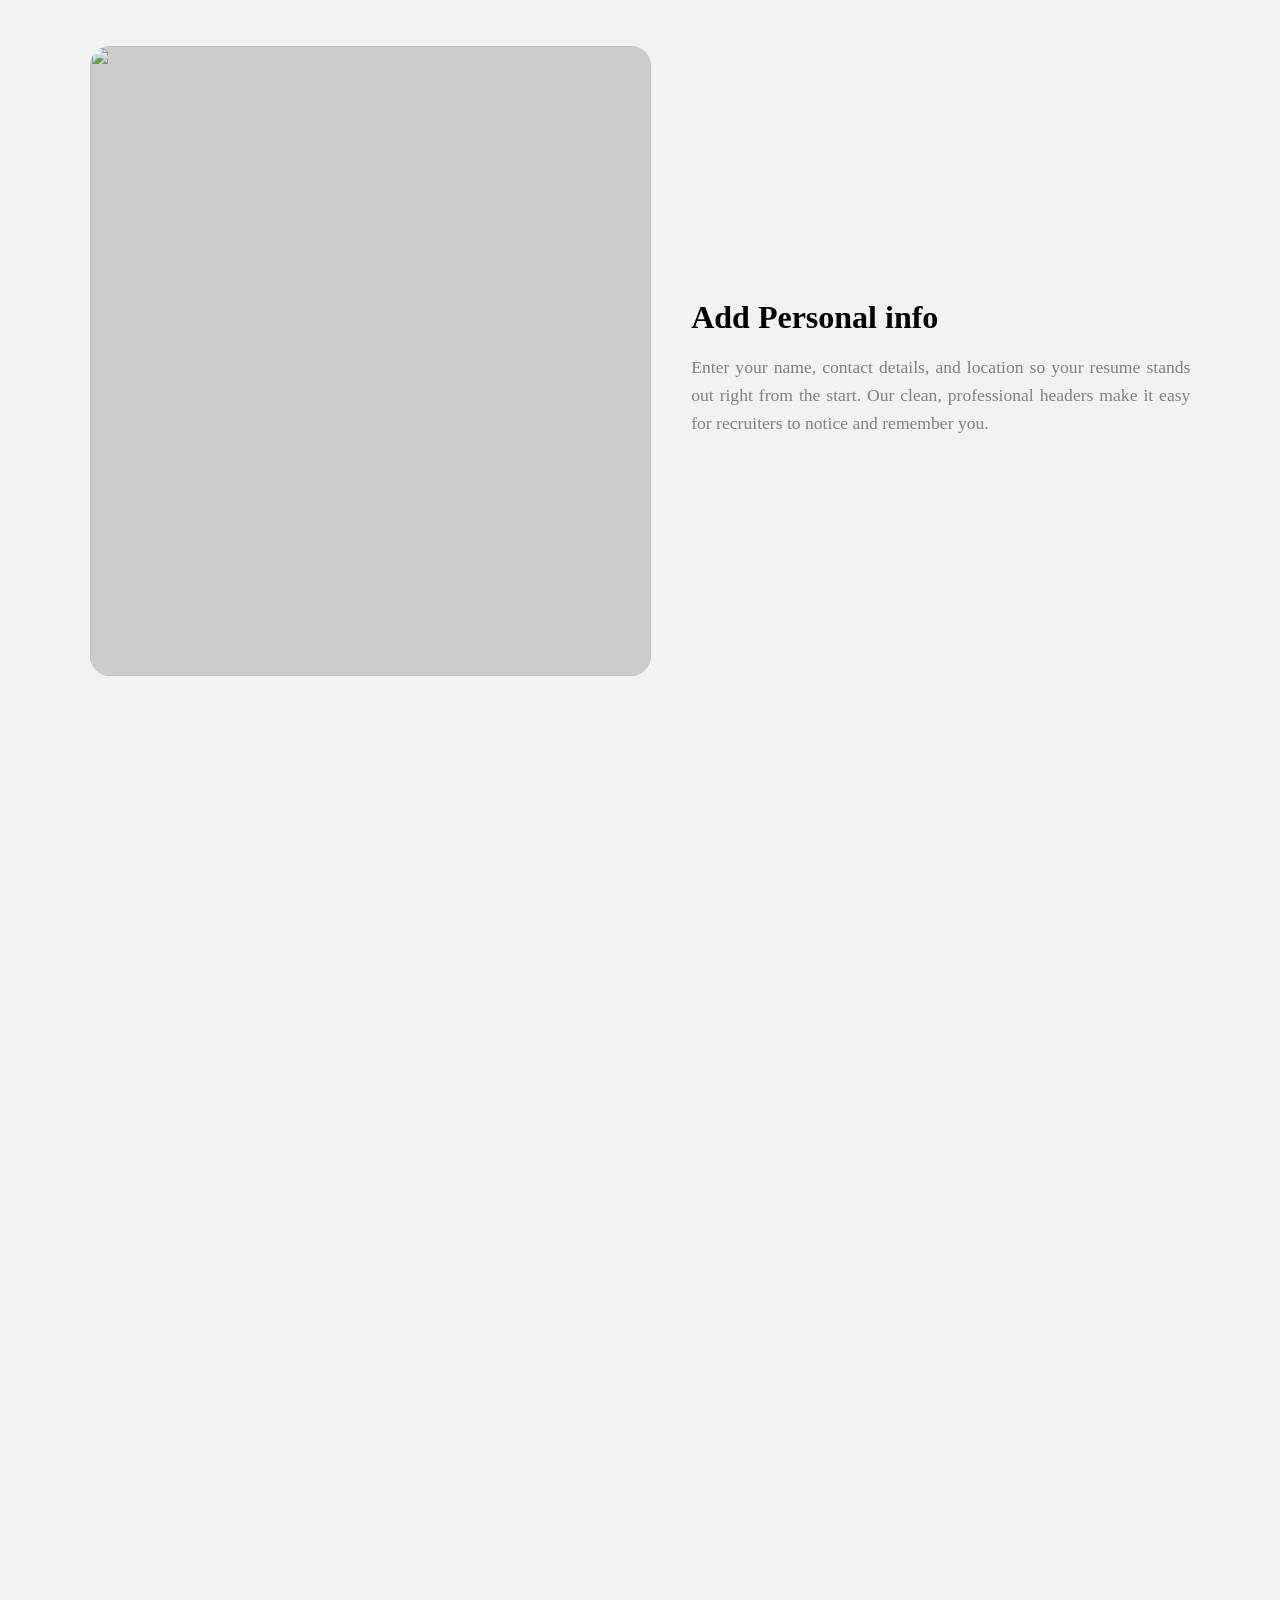
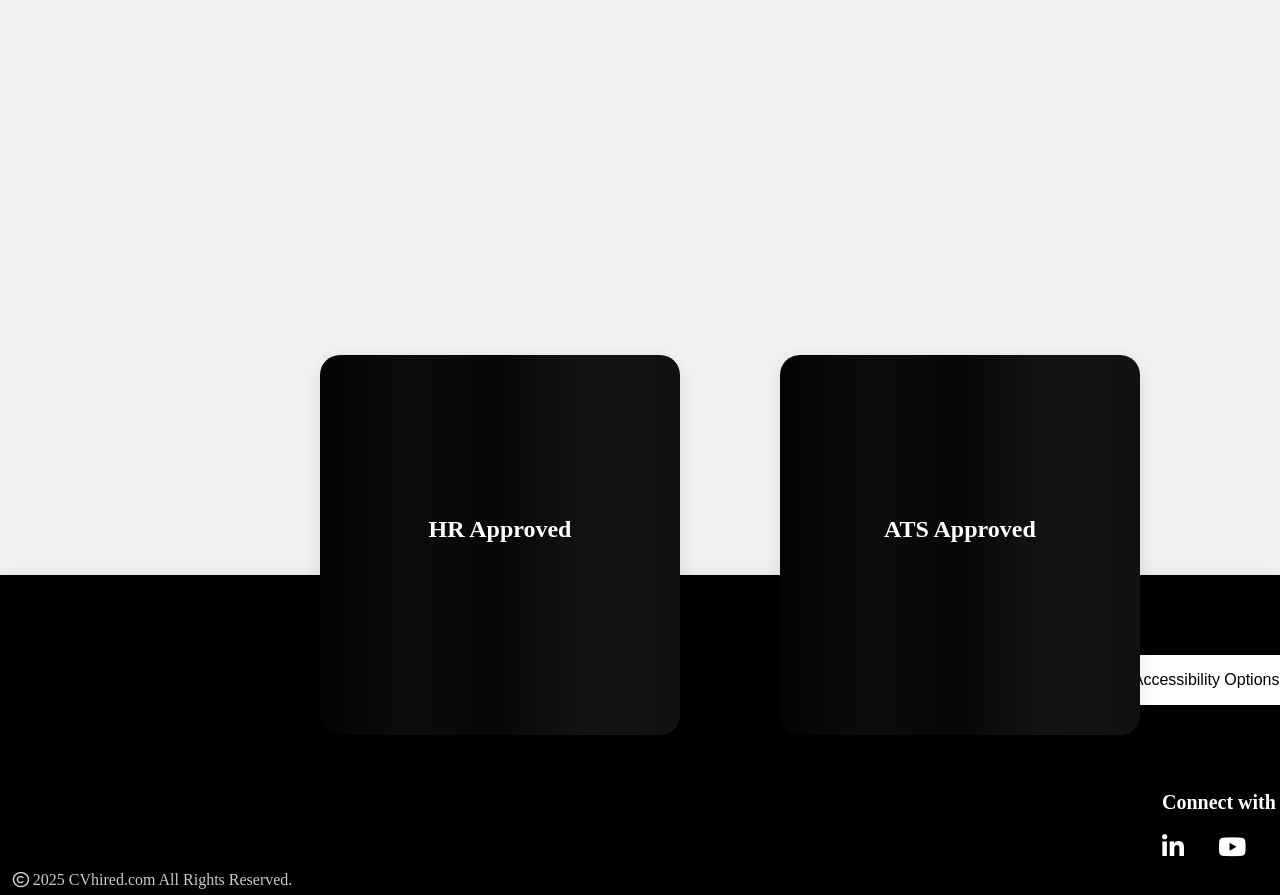
==== commit 2ca969c4: "initial commit" ====
--- a/index.html
+++ b/index.html
@@ -1,5 +1,5 @@
 <!DOCTYPE html>
-<html>
+<html> 
     <head>
         <!-- Character Encoding -->
         <meta charset="UTF-8">
@@ -65,9 +65,9 @@
                     <!--Navbar-->
                     <nav>
                         <ul>
-                            <li class="glass"><a href="#">Home</a></li>
+                            <li class="glass"><a href="index.html">Home</a></li>
                             <li class="glass" id="dropdownMenuTwo">
-                                <a href="#">Resume</a>
+                                <a id="linkpage" href="./ResumeHtml/resumeEx.html">Resume</a>
                             </li>
                             <li class="glass" id="resourceMenu">
                                 <a href="#">Resource</a>
@@ -471,14 +471,17 @@
                             <!--Image One-->
                             <div class="floatUpDown">
                                 <img src="./Assets/Homepage_Images/SlideshowCVS/CVone.png" alt="">
+                                <img src="./Assets/Homepage_Images/SlideshowCVS/cv2.png" alt="">
                             </div>
                             <!--Image Two-->
                             <div class="floatUpDown">
                                 <img src="./Assets/Homepage_Images/SlideshowCVS/CVtwo.png" alt="">
+                                <img src="./Assets/Homepage_Images/SlideshowCVS/cv3.jpg" alt="">
                             </div>
                             <!--Image Three-->
                             <div class="floatUpDown">
                                 <img src="./Assets/Homepage_Images/SlideshowCVS/CVthree.png" alt="">
+                                <img src="./Assets/Homepage_Images/SlideshowCVS/cv4.webp" alt="">
                             </div>
                         </article>
                     </div>
--- a/Assets/CSS/style.css
+++ b/Assets/CSS/style.css
@@ -1,11 +1,29 @@
-body {
+body { 
     padding: 0;
     margin: 0;
     background-color: #f2f2f2;
-}
+}  
 
 .floatUpDown {
-    animation: floatUpDown 6s ease-in-out infinite;
+    position: relative;
+    animation: floatUpDown 6s ease-in infinite;
+    height: 400px; /* Adjust based on image height */
+}
+
+.floatUpDown img {
+    position: absolute;
+    top: 0;
+    left: 0;
+    width: 100%;
+    height: auto;
+}
+
+.floatUpDown img:nth-child(1) {
+    animation: imageOpacity1 6s ease-in-out infinite;
+}
+
+.floatUpDown img:nth-child(2) {
+    animation: imageOpacity2 6s ease-in-out infinite;
 }
 
 /* Keyframes for smooth up-down motion */
@@ -13,6 +31,18 @@
     0% { transform: translateY(0); }
     50% { transform: translateY(-20px); } /* move up */
     100% { transform: translateY(0); }   /* back down */
+}
+
+@keyframes imageOpacity1 {
+    0%, 45% { opacity: 1; }
+    45%, 55% { opacity: 0; }
+    55%, 100% { opacity: 0; }
+}
+
+@keyframes imageOpacity2 {
+    0%, 45% { opacity: 0; }
+    45%, 55% { opacity: 0.5; }
+    55%, 100% { opacity: 1; }
 }
 
 /*blur Animation*/
@@ -75,6 +105,7 @@
     width: 100%;
     display: flex;
     justify-content: center;
+    z-index: 2;
 }
 
 /* Logo */
@@ -946,7 +977,7 @@
 }
 
 .footerContent {
-    background: linear-gradient(to right, #F83E3E,  #922424 45%);
+    background:black;
     width: 100%;
     height: 320px;
     position: relative;
@@ -978,11 +1009,11 @@
 
 .divBoxes div {
     background: linear-gradient(
-        to right, #64f747,  
-        #f841f8, 
-        #34ccf1,
-        #dfe230,
-        #e6520e 99%);
+        to right, #040404,  
+        #0c0c0c, 
+        #070707,
+        #151414,
+        #121111 99%);
     position: relative; /* Important for .info positioning */
     height: 380px;
     width: 360px;
@@ -998,11 +1029,11 @@
 /* Info panel (hidden initially) */
 .divBoxes .info {
     position: absolute;
-    bottom: -100%; /* start hidden below the box */
+    bottom: -110%; /* start hidden below the box */
     left: 0;
     width: 100%;
     height: 100%;
-    background: rgba(109, 1, 1, 0.85);
+    background: rgba(211, 73, 73, 0.85);
     border-radius: 20px;
     color: #fff;
     display: flex;
@@ -1045,6 +1076,8 @@
     position: absolute;
     bottom: 190px;
     left: 85.4%;
+    background-color: white;
+    border-radius: 10px;
 }
 
 .accessibilityBtn {
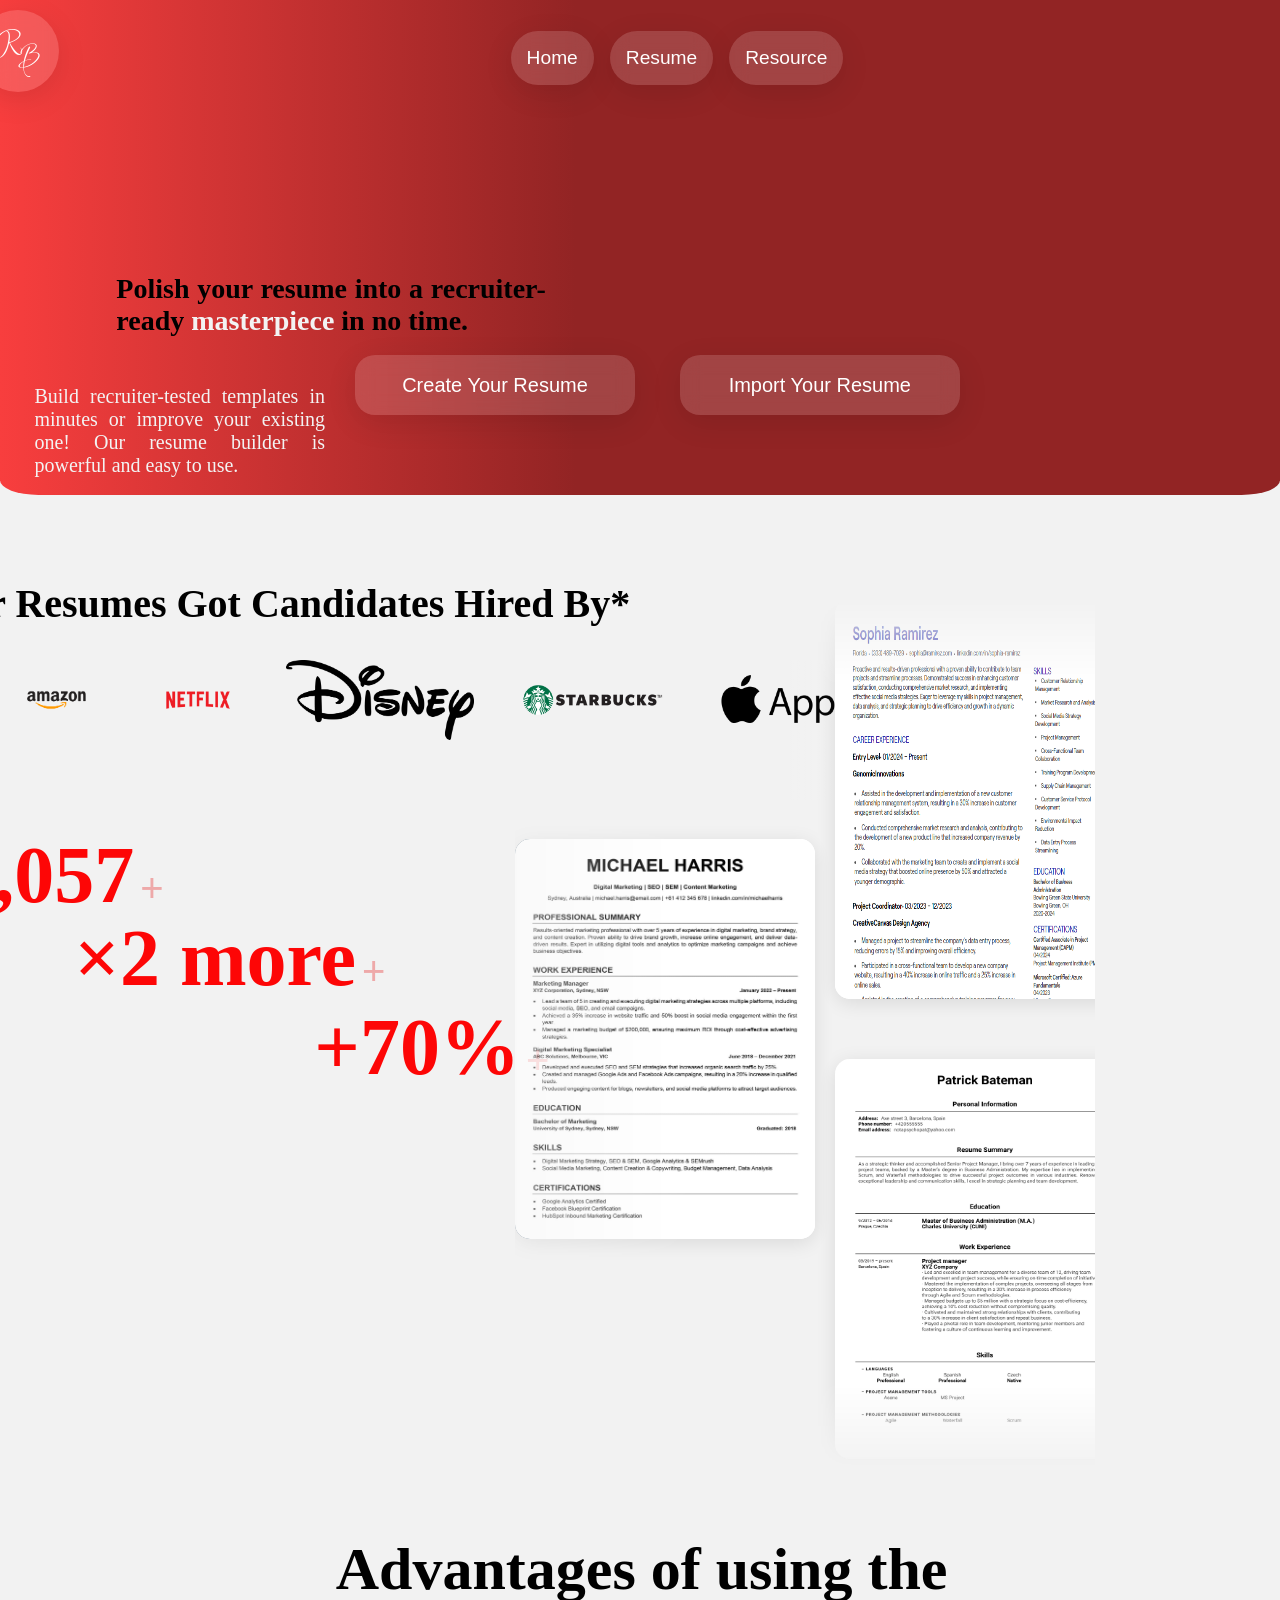
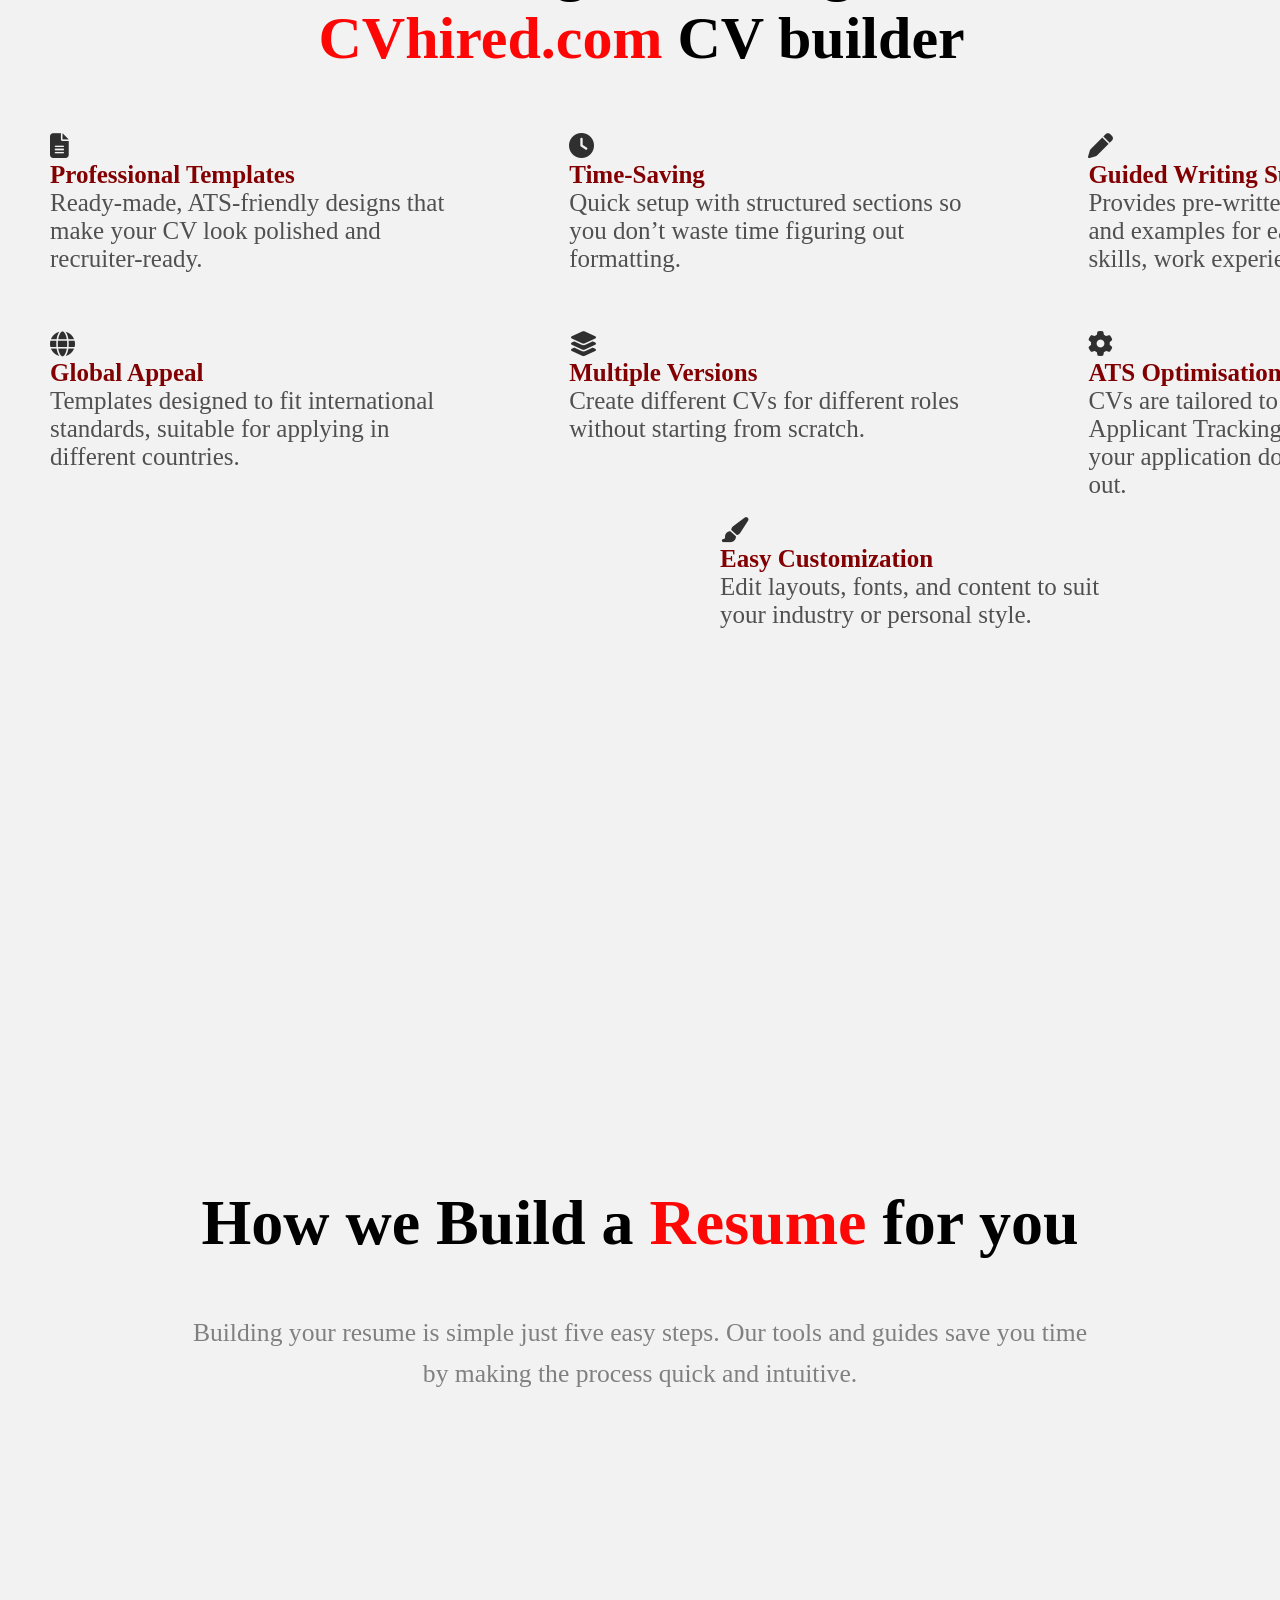
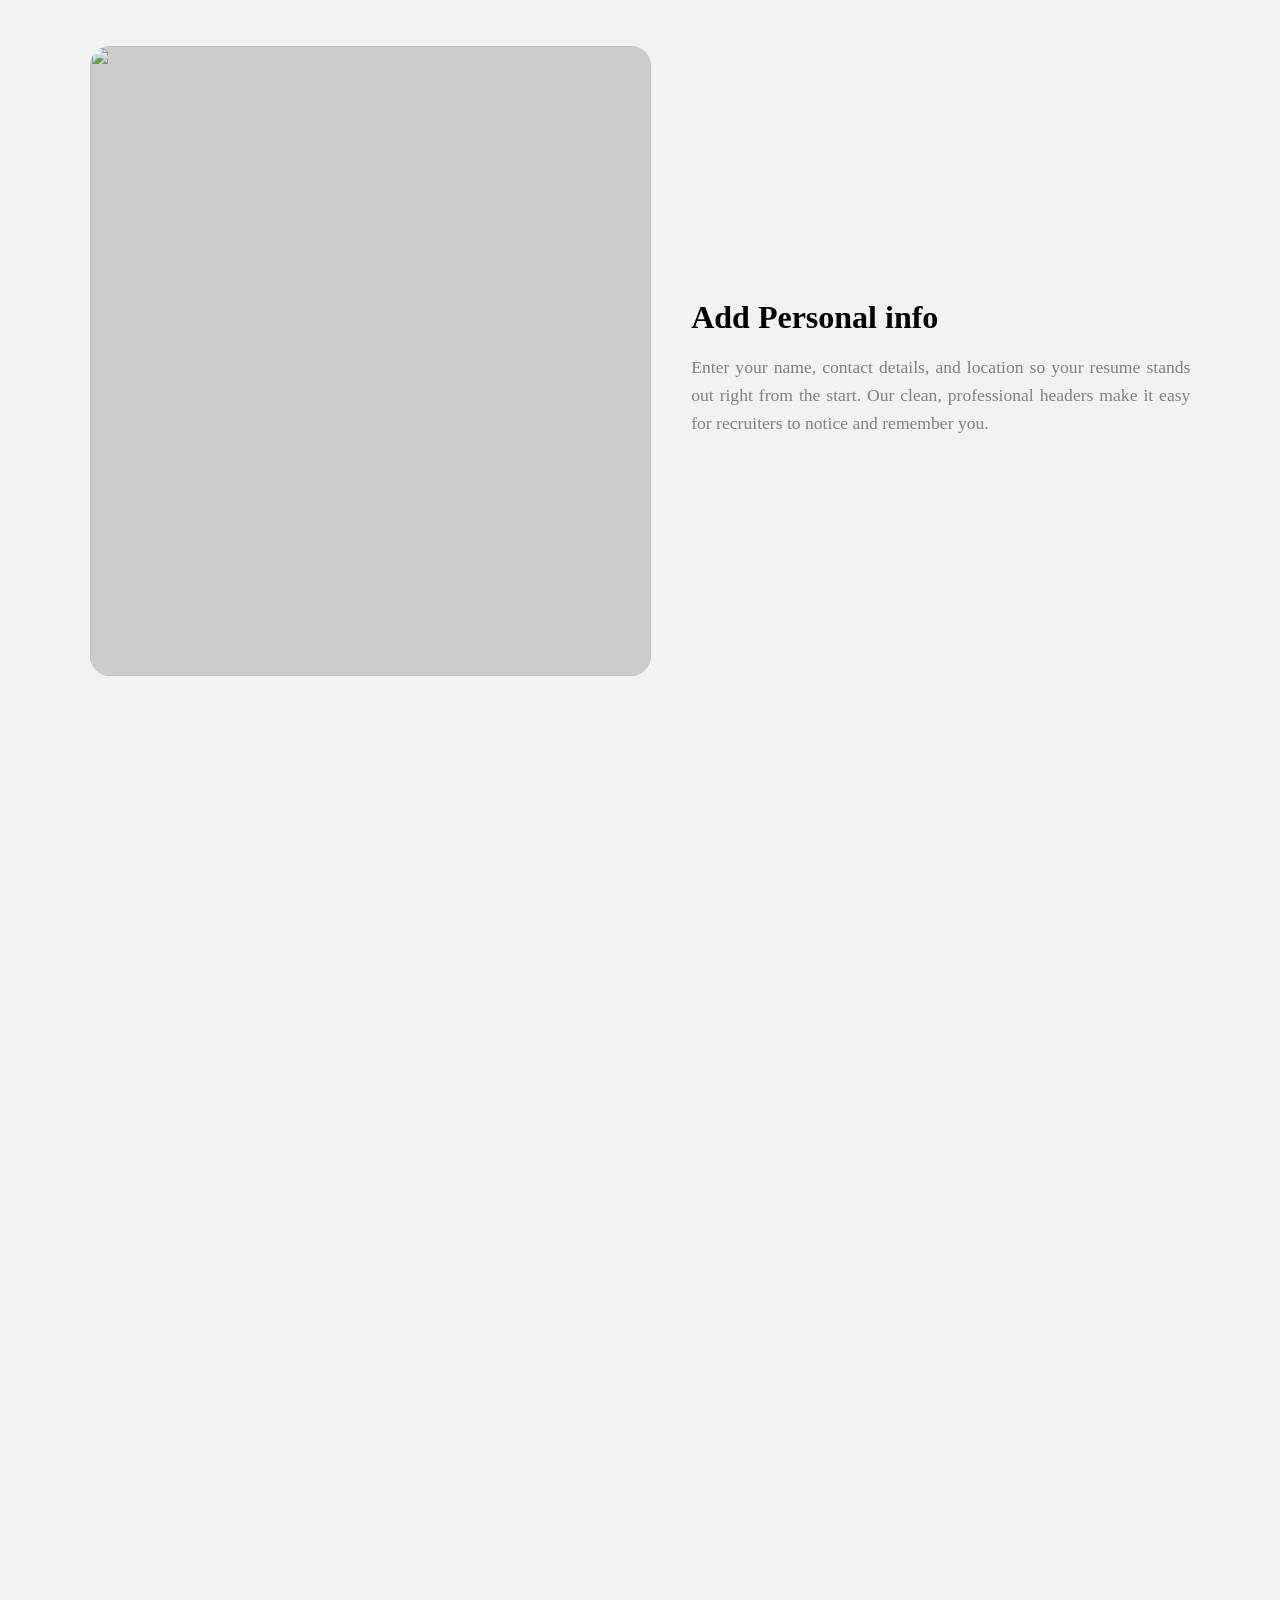
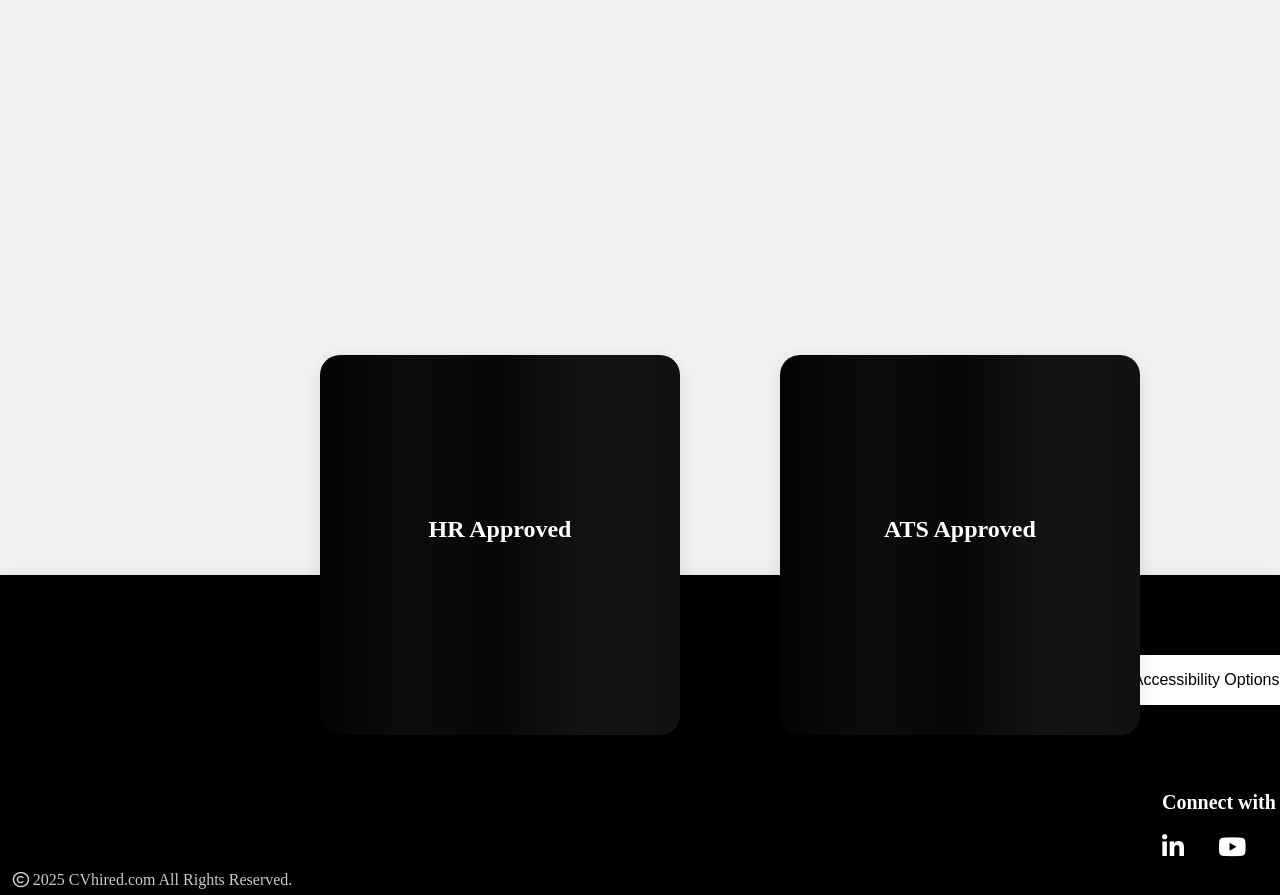
==== commit cd574155: "initial commit" ====
--- a/index.html
+++ b/index.html
@@ -1,6 +1,6 @@
 <!DOCTYPE html>
 <html> 
-    <head>
+    <head> 
         <!-- Character Encoding -->
         <meta charset="UTF-8">
 
--- a/Assets/CSS/style.css
+++ b/Assets/CSS/style.css
@@ -101,11 +101,33 @@
     border-bottom-left-radius: 3%;
     border-bottom-right-radius: 3%;
 }
+
 .TopSection header {
     width: 100%;
     display: flex;
     justify-content: center;
     z-index: 2;
+}
+
+.TopSections {
+    width: 100%;
+    height: 60vh;
+    overflow: hidden;
+    background: linear-gradient(to right, #F83E3E,  #922424 45%);
+    border-bottom-left-radius: 3%;
+    border-bottom-right-radius: 3%;
+    transition: height 0.7s ease;
+}
+
+.TopSections header {
+    width: 100%;
+    display: flex;
+    justify-content: center;
+    z-index: 2;
+}
+
+.TopSections.shrink {
+  height: 13vh; /* or whatever smaller height you want */
 }
 
 /* Logo */
@@ -253,8 +275,8 @@
 .resource-dropdown {
     height: 300px;
     width: 85%;
-    position: relative;
-    top: 5%;
+    position: absolute;
+    top: 12.2%;
     left: 8%;
     border-radius: 50px;
     background-color: white;
@@ -327,8 +349,8 @@
 .dropdown {
     height: 300px;
     width: 85%;
-    position: relative;
-    top: -49.2%;
+    position: absolute;
+    top: 12.2%;
     left: 8%;
     border-radius: 50px;
     background-color: white;
@@ -1237,6 +1259,223 @@
     ========== */
 
 /* ==========
+    Start of Resume Page
+    ========== */
+
+/*== Main Title box ==*/    
+.innerArticle{
+    align-items: center;
+    justify-content: center;
+    text-align: center;
+    width: 100%;
+    height: 800px;
+}
+
+.innerUndiv {
+    width: 100%;
+    position: relative;
+    top: 40px;
+    height: 100px;
+    display: flex;
+    text-align: center;
+    justify-content: center;
+    
+}
+
+/*== Heading ==*/
+.innerUndiv h1 {
+    font-size: 60px;
+    width: 467px;
+    text-align: justify;
+}
+
+
+.innerUndiv h1 span {
+    color: #d81919;
+    padding: 0;
+}
+
+/*== Heading Desc==*/
+.innerDesc {
+    position: relative;
+    top: 220px;
+    display: flex;
+    justify-content: center;
+    width: 100%;
+}
+
+
+.innerDesc p{
+    font-size: 25px;
+    width: 500px;
+    text-align: justify;
+    color: #7c7373;
+}
+
+/*== Button Resume ==*/
+.mainResButton{
+    position: relative;
+    top: 250px;
+    display: flex;
+    justify-content: center;
+}
+
+.mainResButton button {
+    border-radius: 20px;
+    border: none; 
+    background-color: #d81919b2;
+    color: white;
+    font-size: 20px;
+    cursor: pointer;
+    width: 220px;
+    height: 60px;
+    overflow: hidden;
+    text-transform: capitalize; 
+    transition: background-color 0.3s;
+    box-shadow: 0 4px 20px rgba(0, 0, 0, 0.1);
+}
+
+.mainResButton button:hover {
+    background-color: #d81919;
+}
+
+
+.headingButtons {
+    position: relative;
+    top: 300px;
+    display: flex;
+    justify-content: center;
+    gap: 20px;
+}
+
+.headingButtons button {
+    border-radius: 20px;
+    border: none; 
+    background-color: #9a9696b2;
+    color: white;
+    font-size: 20px;
+    cursor: pointer;
+    width: 120px;
+    height: 60px;
+    overflow: hidden;
+    text-transform: capitalize; 
+    transition: background-color 0.3s;
+    box-shadow: 0 4px 20px rgba(0, 0, 0, 0.1);
+}
+
+.headResCv{
+    width: 100%;
+}
+
+.headrCV{
+    height: 20vh;
+    width: 100%;
+    overflow: hidden;
+    display: flex;
+    justify-content: space-between;
+}
+.headrCV div:nth-child(1) {
+    display: flex;
+    justify-content: space-evenly;
+    gap: 10px;
+    padding: 10px;
+}
+
+.headrCV div:nth-child(1) p {
+    font-size: 50px;
+    position: relative;
+    top: 20px;
+    left: 20px;
+    text-transform: capitalize;
+    font-weight: bold;
+    background: linear-gradient(
+    90deg, #d81919, #9a9696);
+    -webkit-background-clip: text;
+    -webkit-text-fill-color: transparent;
+  
+}
+
+.headrCV div:nth-child(1) i {
+    font-size: 60px;
+    color: #7cb874;
+    position: relative;
+    top: 70px;
+    left: 35px;
+}
+
+.headrCV div:nth-child(2) i {
+    font-size: 55px;
+    color: #7cb874;
+    position: relative;
+    top: 70px;
+    right: 45px;
+}
+
+.headrCV div:nth-child(2) i{
+    cursor: pointer;
+}
+
+.divCvFlex{
+    display: flex;
+    justify-content: space-evenly;
+    gap: 20px;
+    width: 100%;
+    height: 65vh;
+    overflow: hidden;
+}
+
+/*== CVS Section ==*/
+
+.cvBox {
+    width: 400px;
+    height: 100%;
+    border-radius: 20px;
+    overflow: hidden;
+    border: 1px solid #d81919;
+}
+
+.cvButtons{
+    position: relative;
+    padding: 10px;
+    left: 65%;
+    
+}
+
+.cvButtons button:nth-child(1) {
+    border: none;
+    background-color: #d81919b2;
+    border-radius: 10px;
+    width: 60px;
+    height: 40px;
+    text-transform: uppercase;
+    color: white;
+}
+
+.cvButtons button:nth-child(2) {
+    border: none;
+    background-color: #d81919b2;
+    border-radius: 10px;
+    width: 60px;
+    height: 40px;
+    text-transform: uppercase;
+    color: white;
+}
+
+.cvImage {
+    border: 1px solid black;
+    width: 100%;
+    height: 75%;
+    object-fit: cover;
+    border-radius: 20px;
+    box-shadow: 0 4px 20px rgba(0, 0, 0, 0.1);
+}
+
+
+/* ==========
+    End of Resume Page
+    ========== */
+
+/* ==========
     Start of Media Queries
     ========== */
 
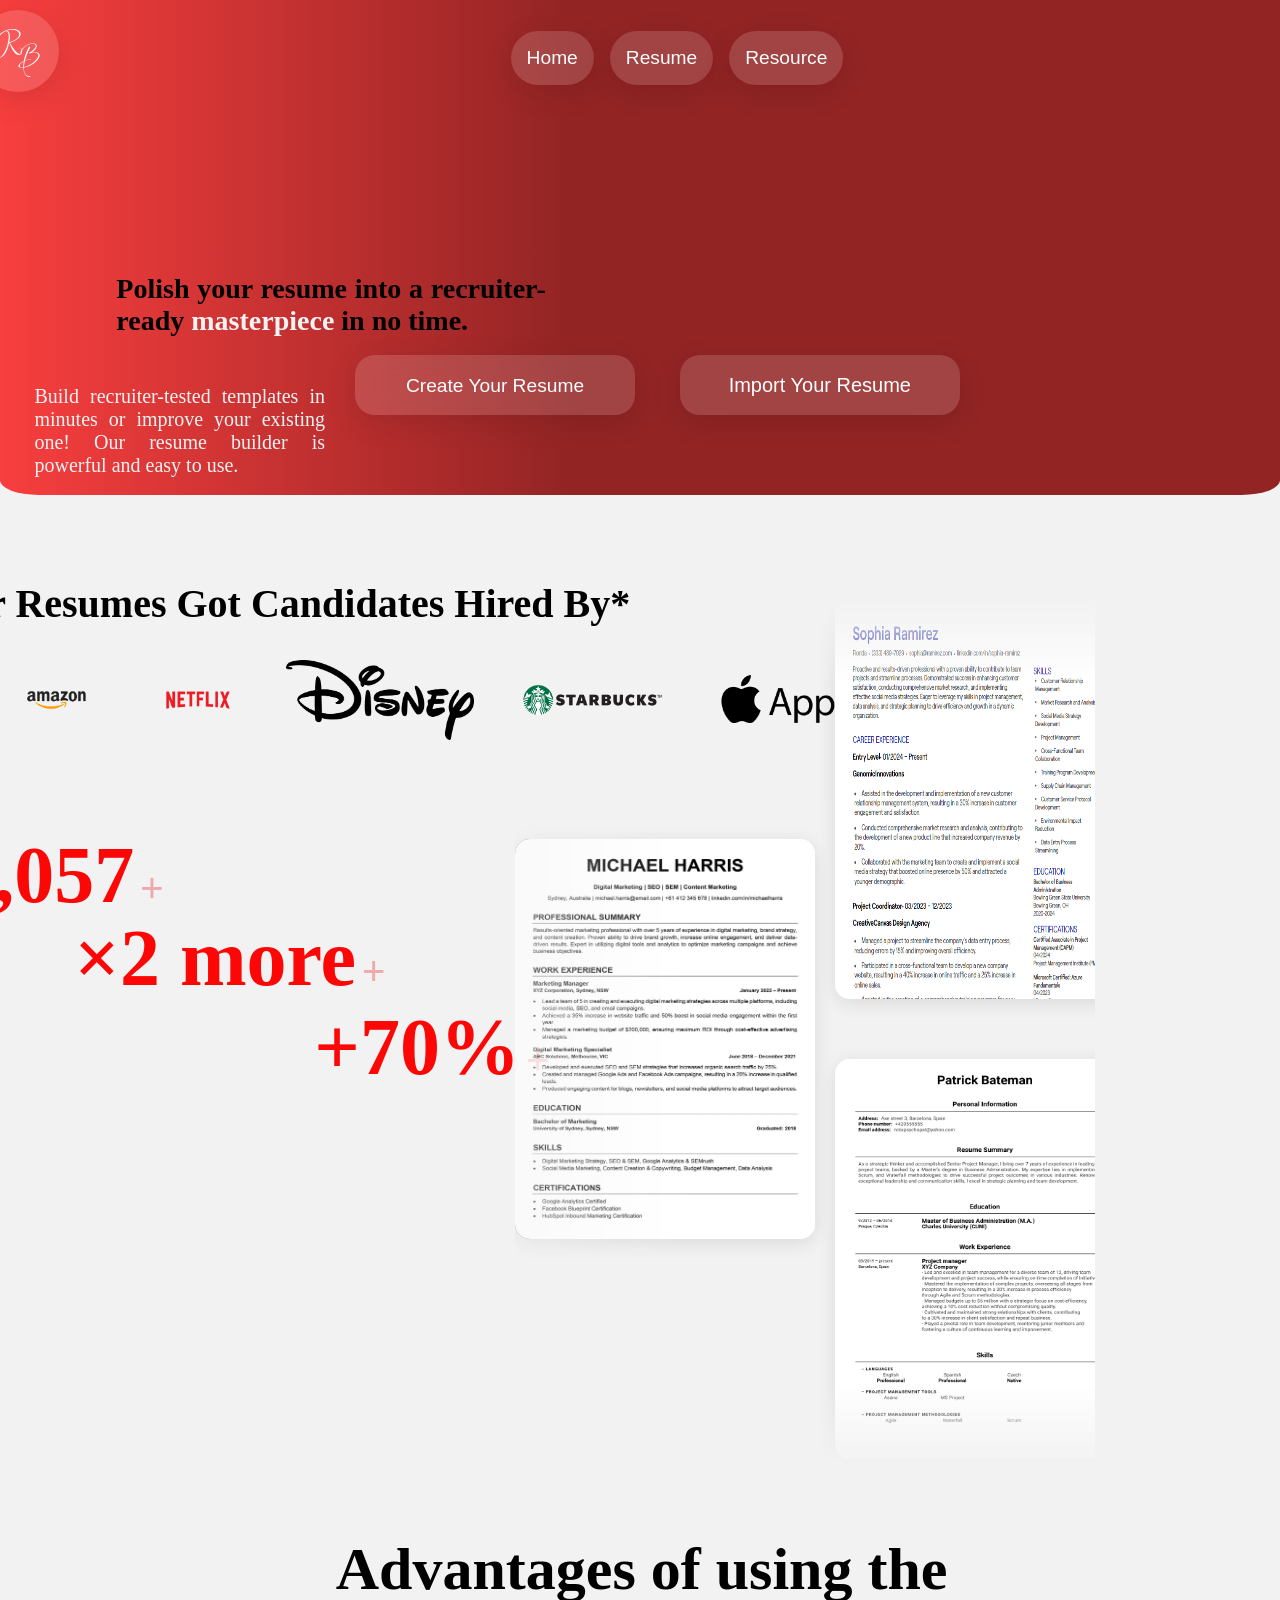
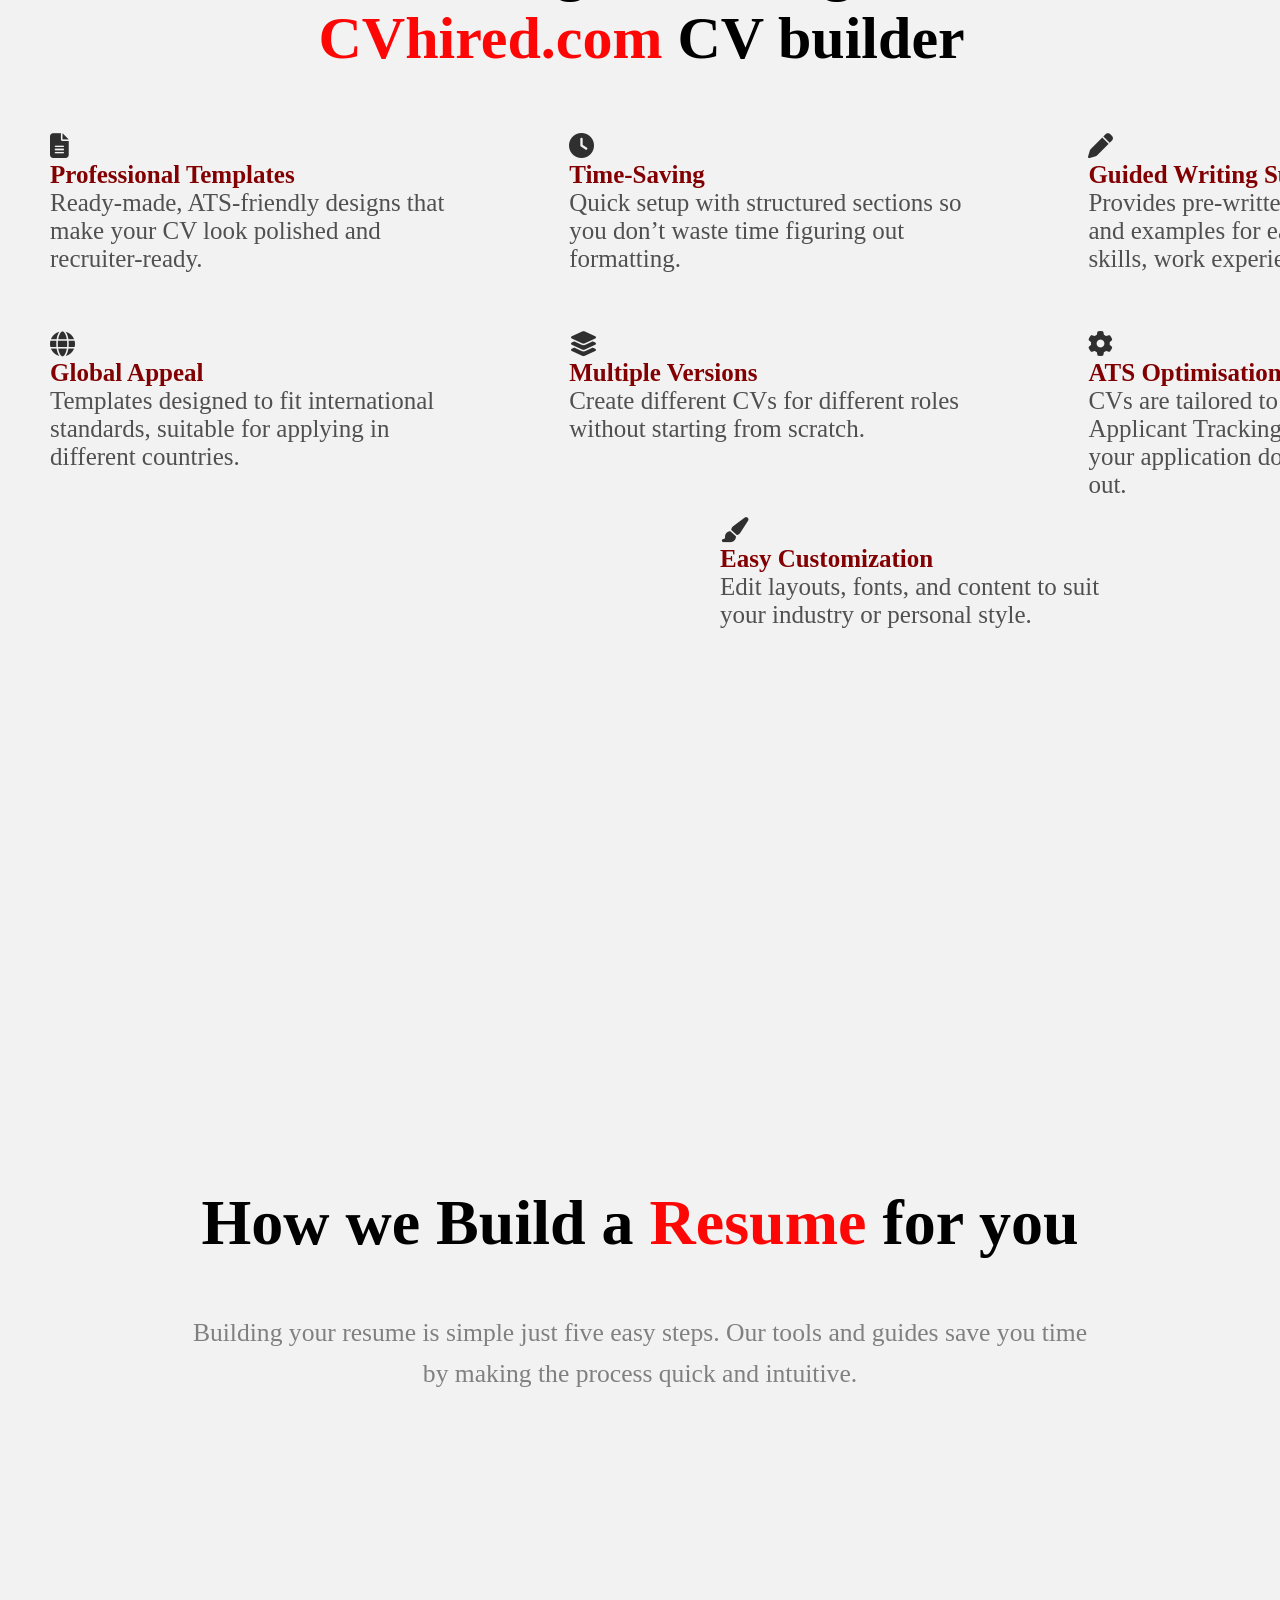
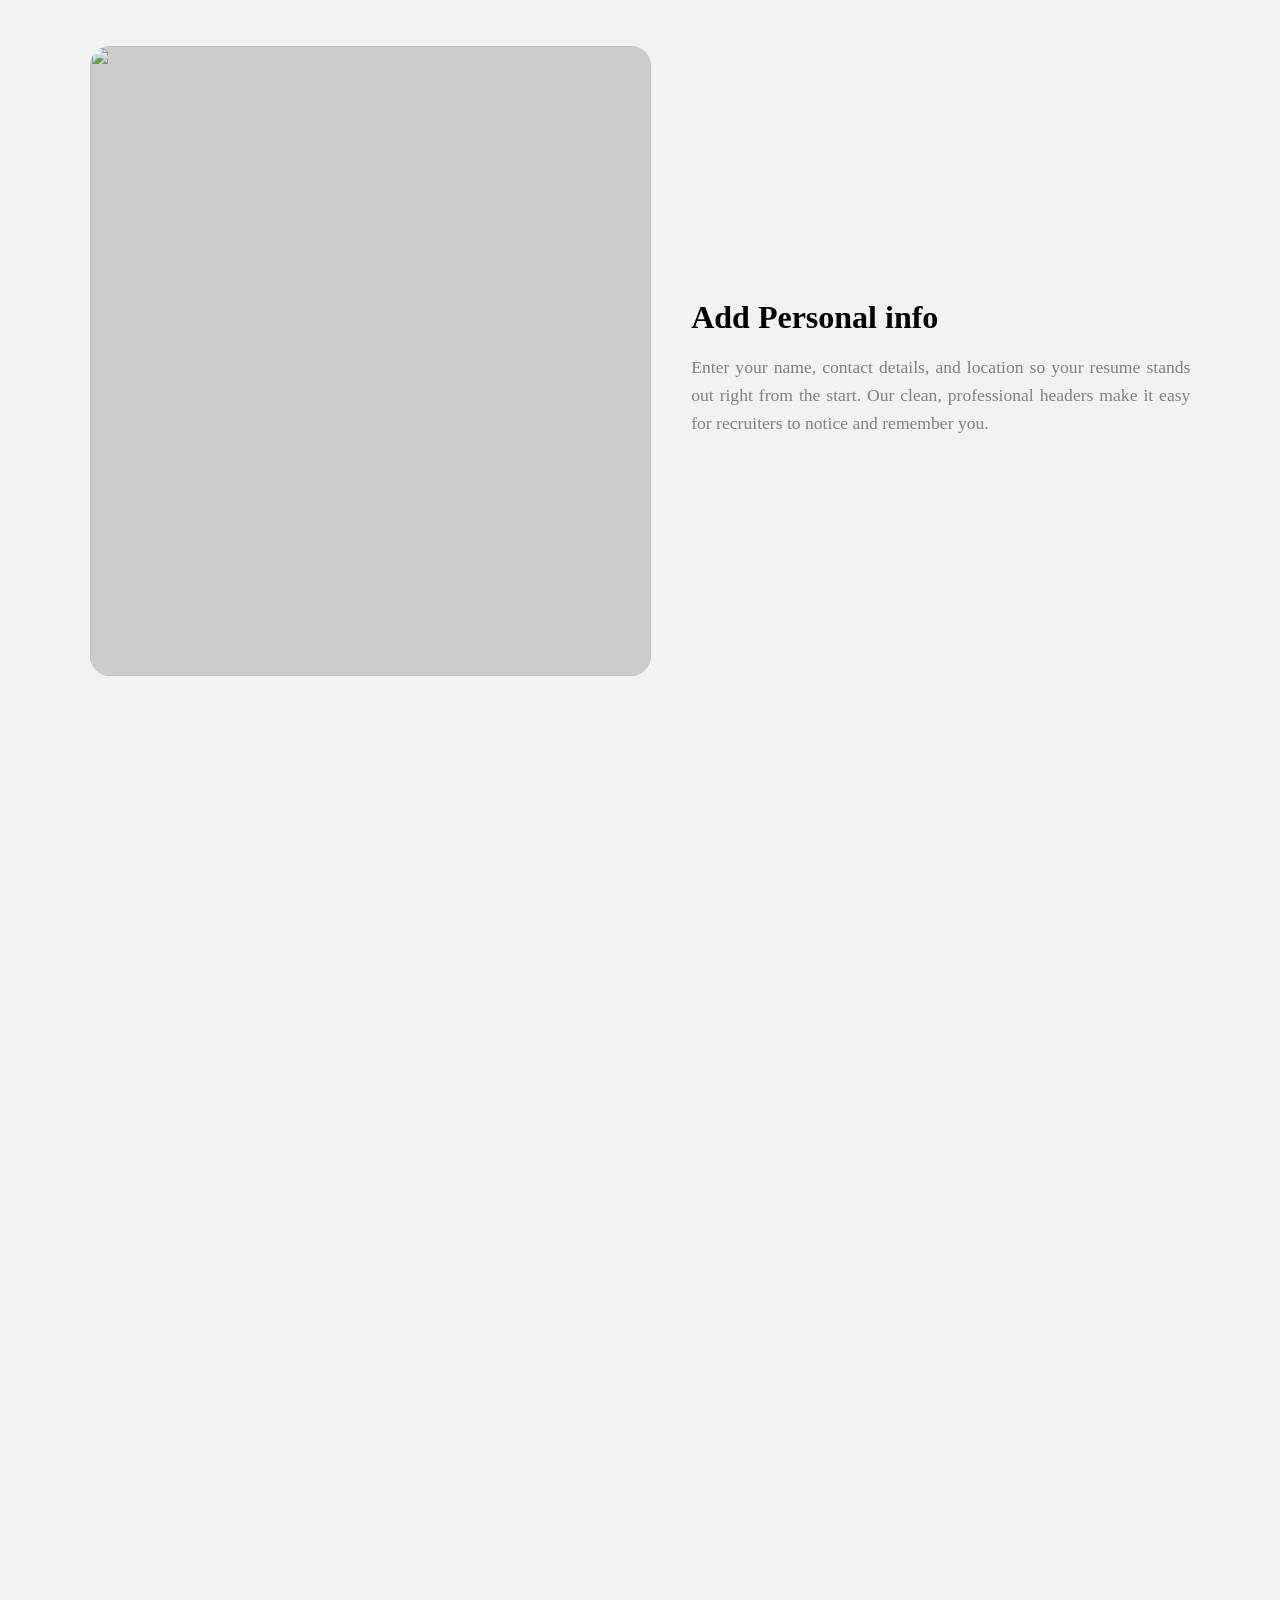
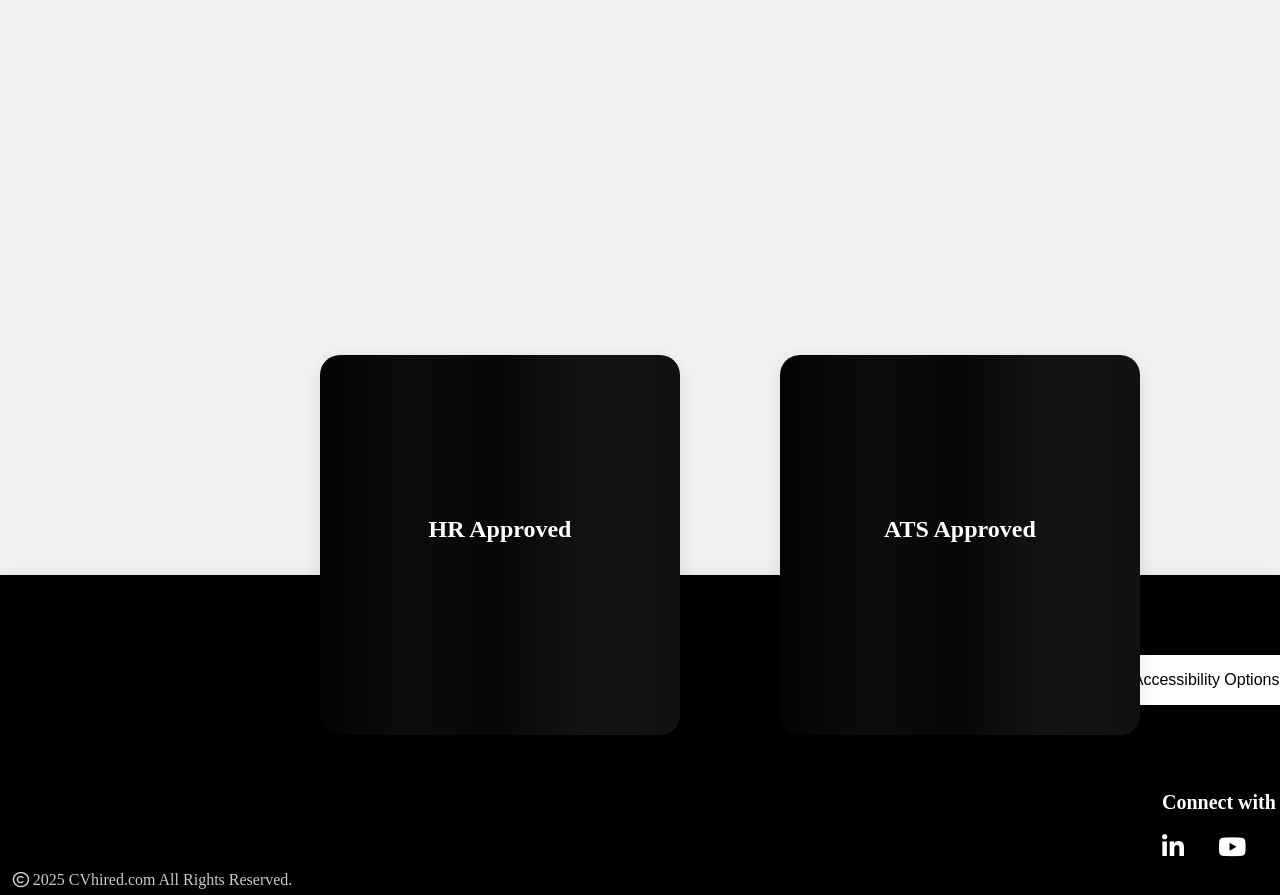
==== commit 64aa5ac6: "initail commit" ====
--- a/index.html
+++ b/index.html
@@ -399,8 +399,10 @@
 
                     <!--Create/Import Buttons-->
                     <div class="IntroButtons" data-aos="zoom-in-down">
-                        <div>
-                            <button class="glass buttons">Create Your Resume</button>
+                        <div >
+                            <button class="glass buttons">
+                                <a href="resume-builder.html" >Create Your Resume</a>
+                            </button>
                         </div>
                         <div>
                             <button class="glass buttons">Import Your Resume</button>
--- a/Assets/CSS/style.css
+++ b/Assets/CSS/style.css
@@ -167,6 +167,14 @@
     position: relative;
     color: white;
     transition: color 0.3s ease-in;
+}
+
+.glass a{
+    font-size: 1.2rem;
+    font-weight: 100;
+    position: relative;
+    color: white;
+    text-decoration: none;
 }
 
 .Blow{
@@ -1320,7 +1328,7 @@
     justify-content: center;
 }
 
-.mainResButton button {
+.mainResButton a {
     border-radius: 20px;
     border: none; 
     background-color: #d81919b2;
@@ -1333,9 +1341,10 @@
     text-transform: capitalize; 
     transition: background-color 0.3s;
     box-shadow: 0 4px 20px rgba(0, 0, 0, 0.1);
-}
-
-.mainResButton button:hover {
+    text-decoration: none;
+}
+
+.mainResButton a:hover {
     background-color: #d81919;
 }
 
@@ -1420,7 +1429,7 @@
     justify-content: space-evenly;
     gap: 20px;
     width: 100%;
-    height: 65vh;
+    height: 85vh;
     overflow: hidden;
 }
 
@@ -1428,7 +1437,7 @@
 
 .cvBox {
     width: 400px;
-    height: 100%;
+    height: 90%;
     border-radius: 20px;
     overflow: hidden;
     border: 1px solid #d81919;
@@ -1470,13 +1479,169 @@
     box-shadow: 0 4px 20px rgba(0, 0, 0, 0.1);
 }
 
+.cvDesc {
+    font-size: 30px;
+    text-transform: capitalize;
+    text-align: justify;
+}
 
 /* ==========
-    End of Resume Page
+    Resume Builder Page
     ========== */
 
-/* ==========
-    Start of Media Queries
+.builder-page {
+    max-width: 1000px;
+    margin: 0 auto;
+    padding: 50px 20px 80px;
+    color: #1c1c1c;
+}
+
+.builder-page h1,
+.builder-page h2 {
+    margin: 0 0 16px;
+    line-height: 1.2;
+}
+
+.builder-page h1 {
+    font-size: clamp(2.2rem, 3vw, 3.5rem);
+    color: #922424;
+}
+
+.builder-card {
+    background: #ffffffee;
+    border-radius: 24px;
+    box-shadow: 0 28px 70px rgba(0,0,0,0.08);
+    padding: 36px;
+    margin-top: 24px;
+}
+
+.step-indicator {
+    display: flex;
+    gap: 12px;
+    flex-wrap: wrap;
+    margin-bottom: 30px;
+}
+
+.step-indicator span {
+    flex: 1 1 120px;
+    padding: 10px 14px;
+    border-radius: 999px;
+    background: #f4f4f4;
+    color: #555;
+    text-align: center;
+    font-size: 0.95rem;
+}
+
+.step-indicator span.active {
+    background: #922424;
+    color: white;
+}
+
+.form-step {
+    display: none;
+}
+
+.form-step.active {
+    display: block;
+}
+
+.form-field {
+    display: grid;
+    gap: 10px;
+    margin-bottom: 24px;
+}
+
+.form-field label {
+    font-weight: 600;
+    font-size: 0.98rem;
+}
+
+.form-field input,
+.form-field textarea,
+.form-field select {
+    width: 100%;
+    min-height: 44px;
+    border-radius: 14px;
+    border: 1px solid #ddd;
+    padding: 12px 14px;
+    font-size: 1rem;
+    background: white;
+}
+
+.form-field textarea {
+    min-height: 120px;
+    resize: vertical;
+}
+
+.form-controls {
+    display: flex;
+    justify-content: space-between;
+    flex-wrap: wrap;
+    gap: 16px;
+    margin-top: 10px;
+}
+
+.form-controls button,
+.form-controls a {
+    border: none;
+    padding: 14px 24px;
+    border-radius: 999px;
+    font-size: 1rem;
+    cursor: pointer;
+    text-decoration: none;
+    transition: transform 0.2s ease, box-shadow 0.2s ease;
+}
+
+.form-controls button:hover,
+.form-controls a:hover {
+    transform: translateY(-2px);
+    box-shadow: 0 18px 28px rgba(0,0,0,0.12);
+}
+
+.next-step,
+.submit-step {
+    background: #922424;
+    color: #fff;
+}
+
+.back-step {
+    background: #f4f4f4;
+    color: #333;
+}
+
+.builder-result {
+    margin-top: 24px;
+    padding: 24px;
+    border-radius: 20px;
+    background: #fef8f6;
+    border: 1px solid #f0d6d4;
+}
+
+.builder-result h2 {
+    margin-bottom: 14px;
+    color: #922424;
+}
+
+.builder-result p,
+.builder-result li {
+    margin: 0 0 12px;
+    line-height: 1.6;
+}
+
+.builder-result ul {
+    padding-left: 20px;
+}
+
+.builder-note {
+    margin-top: 18px;
+    background: #fff4f2;
+    border: 1px solid #ffd4cf;
+    border-radius: 18px;
+    padding: 18px;
+}
+    
+/*=======
+Start of Media Queries
     ========== */
 
 /* Small laptops (1024px and below) */
